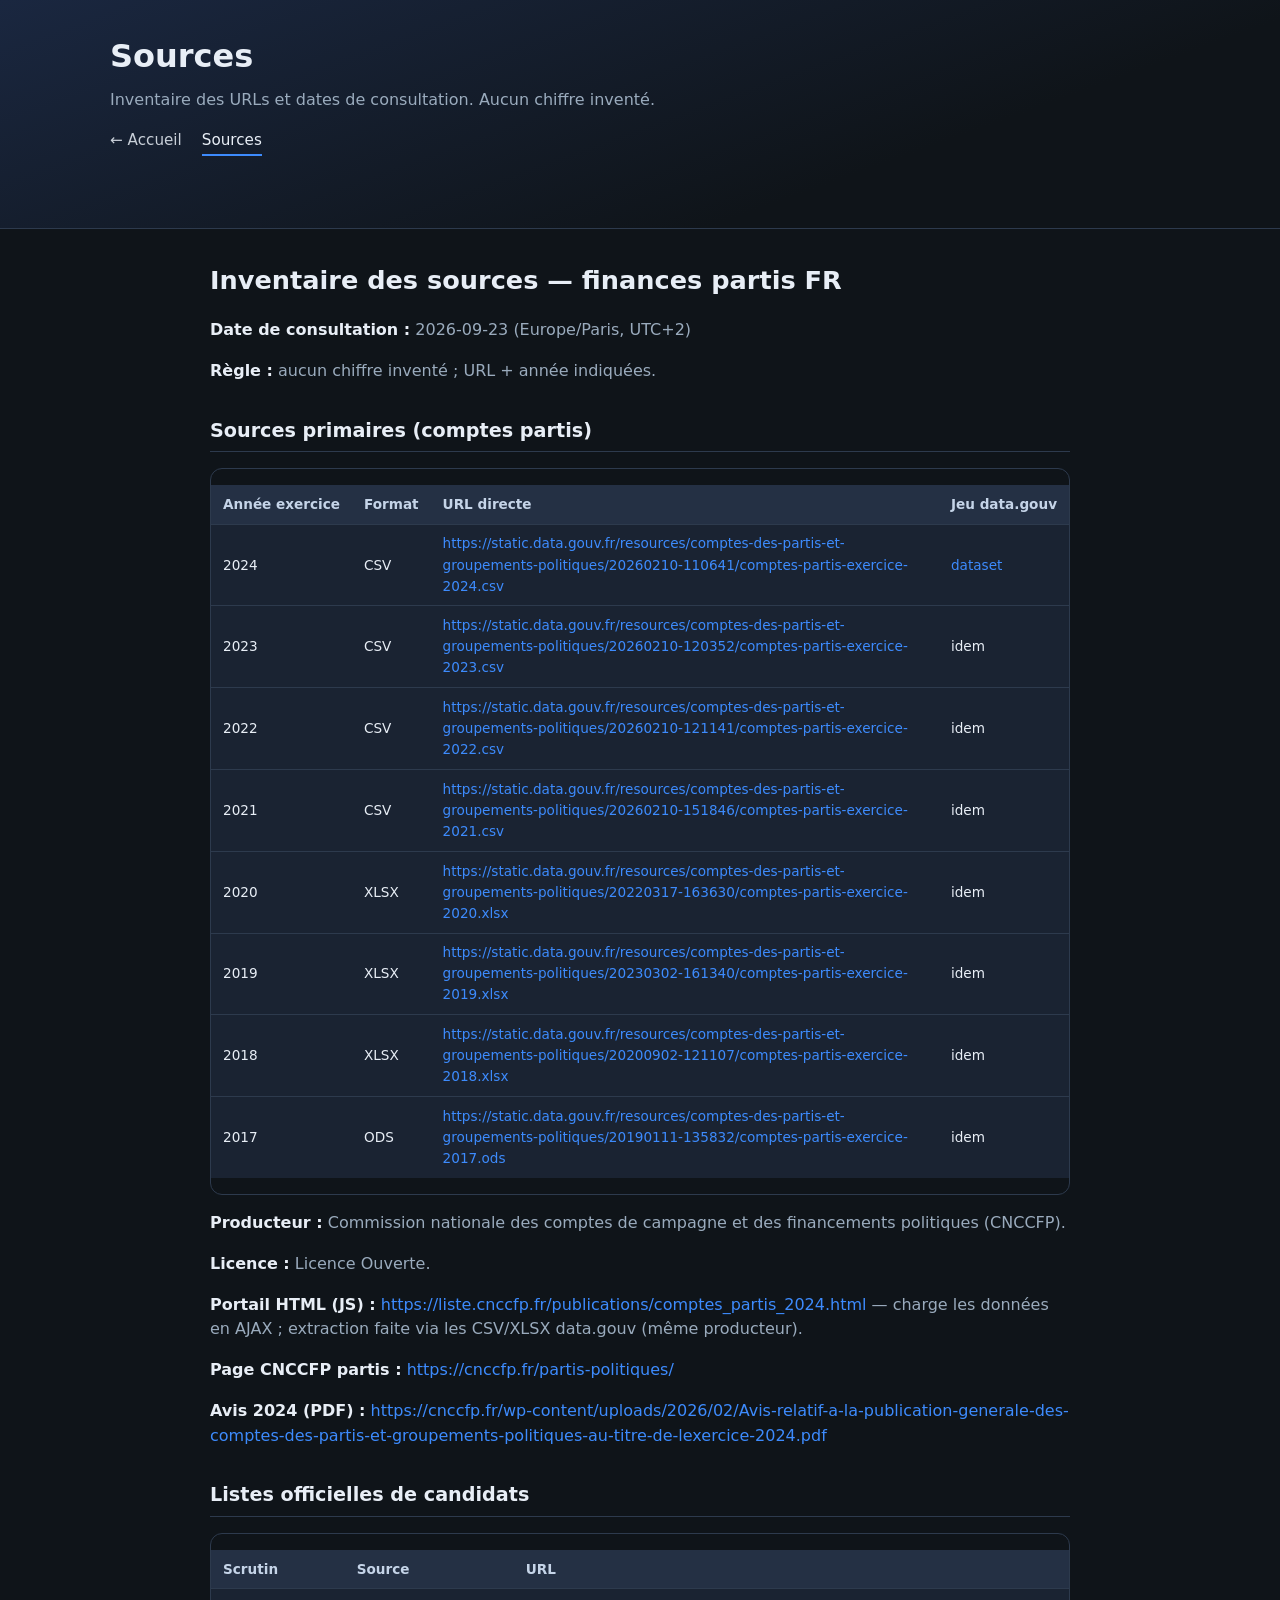
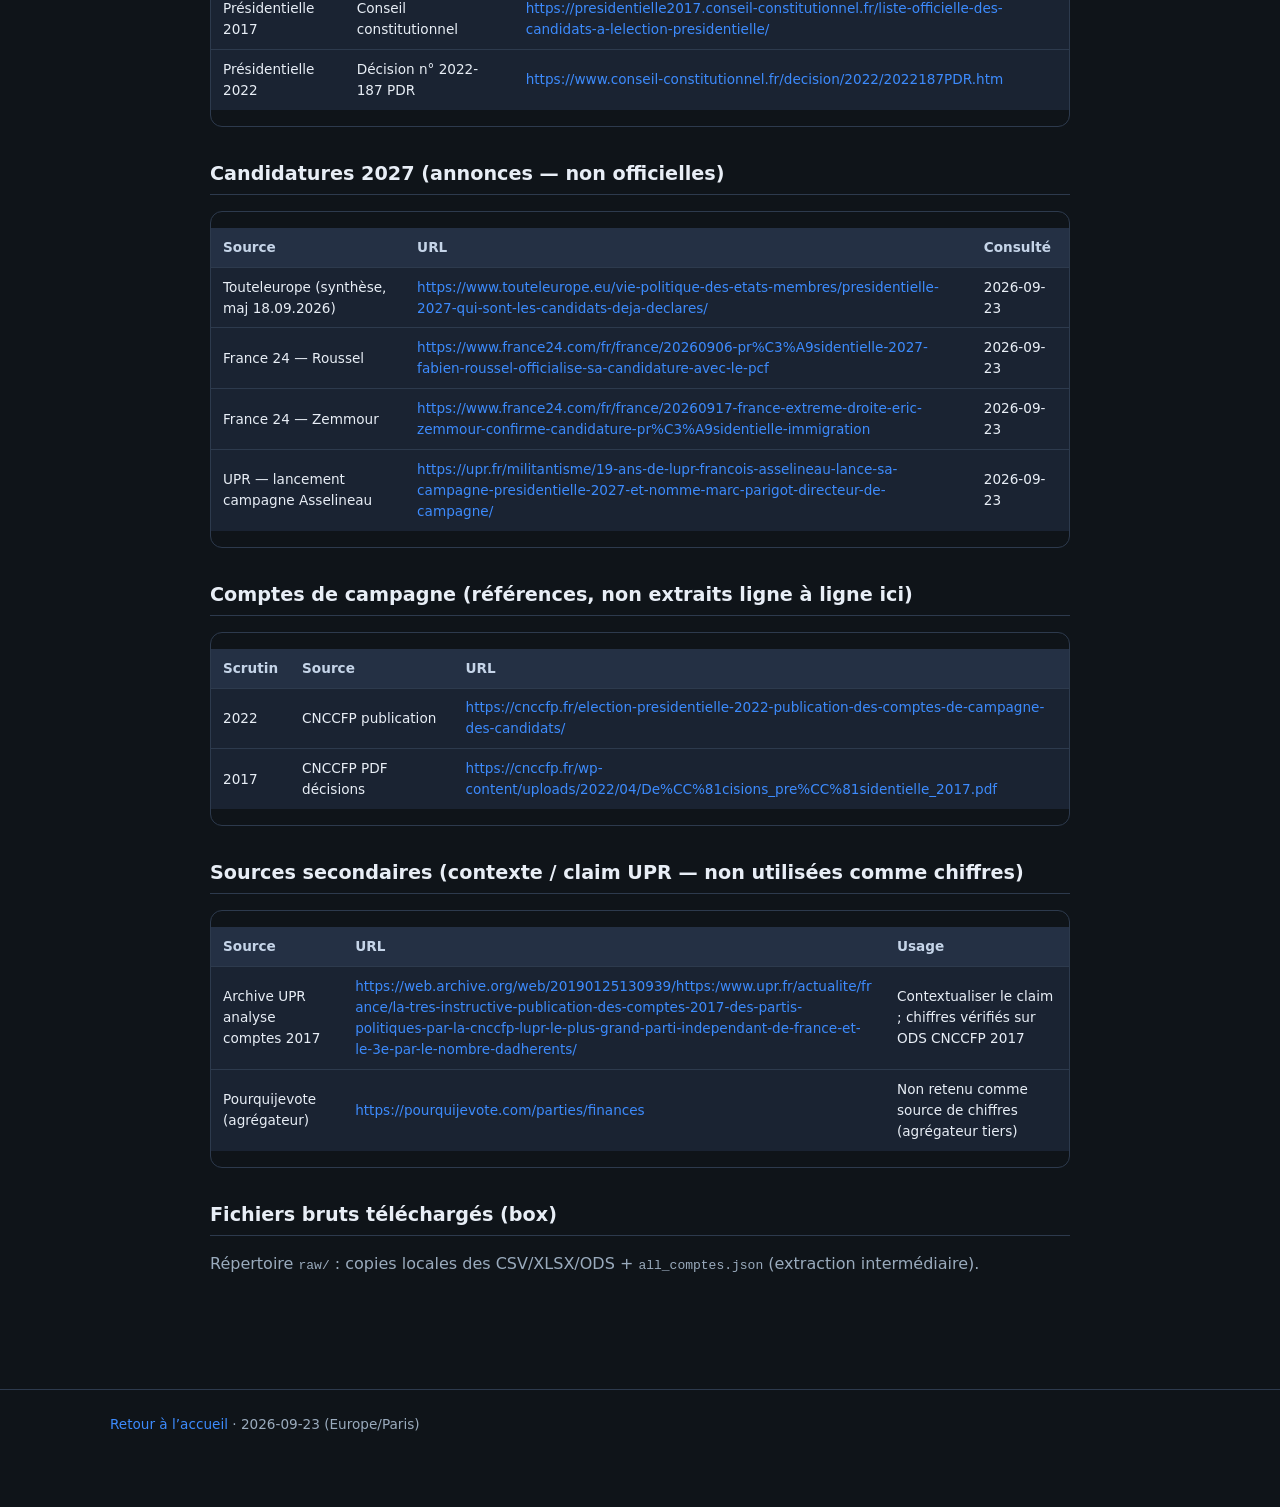
==== docs/sources.html @ 7da3f275 "feat: publier le site statique CNCCFP sous docs/ Remplace le scaffold par les pages, styles, graphiq" ====
<!DOCTYPE html>
<html lang="fr">
<head>
  <meta charset="utf-8">
  <meta name="viewport" content="width=device-width, initial-scale=1">
  <title>Sources — Finances des partis CNCCFP</title>
  <link rel="stylesheet" href="css/styles.css">
</head>
<body>
  <header class="site">
    <div class="wrap">
      <h1>Sources</h1>
      <p class="sub">Inventaire des URLs et dates de consultation. Aucun chiffre inventé.</p>
      <nav>
        <a href="index.html">← Accueil</a>
        <a href="sources.html" class="active">Sources</a>
      </nav>
    </div>
  </header>
  <main class="sources-body">
<h1>Inventaire des sources — finances partis FR</h1>
<p><strong>Date de consultation :</strong> 2026-09-23 (Europe/Paris, UTC+2)  </p>
<p><strong>Règle :</strong> aucun chiffre inventé ; URL + année indiquées.</p>
<h2>Sources primaires (comptes partis)</h2>
<div class="table-wrap"><table>
<thead><tr><th>Année exercice</th><th>Format</th><th>URL directe</th><th>Jeu data.gouv</th></tr></thead>
<tbody>
<tr><td>2024</td><td>CSV</td><td><a href="https://static.data.gouv.fr/resources/comptes-des-partis-et-groupements-politiques/20260210-110641/comptes-partis-exercice-2024.csv" target="_blank" rel="noopener">https://static.data.gouv.fr/resources/comptes-des-partis-et-groupements-politiques/20260210-110641/comptes-partis-exercice-2024.csv</a></td><td><a href="https://www.data.gouv.fr/datasets/comptes-des-partis-et-groupements-politiques" target="_blank" rel="noopener">dataset</a></td></tr>
<tr><td>2023</td><td>CSV</td><td><a href="https://static.data.gouv.fr/resources/comptes-des-partis-et-groupements-politiques/20260210-120352/comptes-partis-exercice-2023.csv" target="_blank" rel="noopener">https://static.data.gouv.fr/resources/comptes-des-partis-et-groupements-politiques/20260210-120352/comptes-partis-exercice-2023.csv</a></td><td>idem</td></tr>
<tr><td>2022</td><td>CSV</td><td><a href="https://static.data.gouv.fr/resources/comptes-des-partis-et-groupements-politiques/20260210-121141/comptes-partis-exercice-2022.csv" target="_blank" rel="noopener">https://static.data.gouv.fr/resources/comptes-des-partis-et-groupements-politiques/20260210-121141/comptes-partis-exercice-2022.csv</a></td><td>idem</td></tr>
<tr><td>2021</td><td>CSV</td><td><a href="https://static.data.gouv.fr/resources/comptes-des-partis-et-groupements-politiques/20260210-151846/comptes-partis-exercice-2021.csv" target="_blank" rel="noopener">https://static.data.gouv.fr/resources/comptes-des-partis-et-groupements-politiques/20260210-151846/comptes-partis-exercice-2021.csv</a></td><td>idem</td></tr>
<tr><td>2020</td><td>XLSX</td><td><a href="https://static.data.gouv.fr/resources/comptes-des-partis-et-groupements-politiques/20220317-163630/comptes-partis-exercice-2020.xlsx" target="_blank" rel="noopener">https://static.data.gouv.fr/resources/comptes-des-partis-et-groupements-politiques/20220317-163630/comptes-partis-exercice-2020.xlsx</a></td><td>idem</td></tr>
<tr><td>2019</td><td>XLSX</td><td><a href="https://static.data.gouv.fr/resources/comptes-des-partis-et-groupements-politiques/20230302-161340/comptes-partis-exercice-2019.xlsx" target="_blank" rel="noopener">https://static.data.gouv.fr/resources/comptes-des-partis-et-groupements-politiques/20230302-161340/comptes-partis-exercice-2019.xlsx</a></td><td>idem</td></tr>
<tr><td>2018</td><td>XLSX</td><td><a href="https://static.data.gouv.fr/resources/comptes-des-partis-et-groupements-politiques/20200902-121107/comptes-partis-exercice-2018.xlsx" target="_blank" rel="noopener">https://static.data.gouv.fr/resources/comptes-des-partis-et-groupements-politiques/20200902-121107/comptes-partis-exercice-2018.xlsx</a></td><td>idem</td></tr>
<tr><td>2017</td><td>ODS</td><td><a href="https://static.data.gouv.fr/resources/comptes-des-partis-et-groupements-politiques/20190111-135832/comptes-partis-exercice-2017.ods" target="_blank" rel="noopener">https://static.data.gouv.fr/resources/comptes-des-partis-et-groupements-politiques/20190111-135832/comptes-partis-exercice-2017.ods</a></td><td>idem</td></tr>
</tbody></table></div>
<p><strong>Producteur :</strong> Commission nationale des comptes de campagne et des financements politiques (CNCCFP).  </p>
<p><strong>Licence :</strong> Licence Ouverte.  </p>
<p><strong>Portail HTML (JS) :</strong> <a href="https://liste.cnccfp.fr/publications/comptes_partis_2024.html" target="_blank" rel="noopener">https://liste.cnccfp.fr/publications/comptes_partis_2024.html</a> — charge les données en AJAX ; extraction faite via les CSV/XLSX data.gouv (même producteur).  </p>
<p><strong>Page CNCCFP partis :</strong> <a href="https://cnccfp.fr/partis-politiques/" target="_blank" rel="noopener">https://cnccfp.fr/partis-politiques/</a>  </p>
<p><strong>Avis 2024 (PDF) :</strong> <a href="https://cnccfp.fr/wp-content/uploads/2026/02/Avis-relatif-a-la-publication-generale-des-comptes-des-partis-et-groupements-politiques-au-titre-de-lexercice-2024.pdf" target="_blank" rel="noopener">https://cnccfp.fr/wp-content/uploads/2026/02/Avis-relatif-a-la-publication-generale-des-comptes-des-partis-et-groupements-politiques-au-titre-de-lexercice-2024.pdf</a>  </p>
<h2>Listes officielles de candidats</h2>
<div class="table-wrap"><table>
<thead><tr><th>Scrutin</th><th>Source</th><th>URL</th></tr></thead>
<tbody>
<tr><td>Présidentielle 2017</td><td>Conseil constitutionnel</td><td><a href="https://presidentielle2017.conseil-constitutionnel.fr/liste-officielle-des-candidats-a-lelection-presidentielle/" target="_blank" rel="noopener">https://presidentielle2017.conseil-constitutionnel.fr/liste-officielle-des-candidats-a-lelection-presidentielle/</a></td></tr>
<tr><td>Présidentielle 2022</td><td>Décision n° 2022-187 PDR</td><td><a href="https://www.conseil-constitutionnel.fr/decision/2022/2022187PDR.htm" target="_blank" rel="noopener">https://www.conseil-constitutionnel.fr/decision/2022/2022187PDR.htm</a></td></tr>
</tbody></table></div>
<h2>Candidatures 2027 (annonces — non officielles)</h2>
<div class="table-wrap"><table>
<thead><tr><th>Source</th><th>URL</th><th>Consulté</th></tr></thead>
<tbody>
<tr><td>Touteleurope (synthèse, maj 18.09.2026)</td><td><a href="https://www.touteleurope.eu/vie-politique-des-etats-membres/presidentielle-2027-qui-sont-les-candidats-deja-declares/" target="_blank" rel="noopener">https://www.touteleurope.eu/vie-politique-des-etats-membres/presidentielle-2027-qui-sont-les-candidats-deja-declares/</a></td><td>2026-09-23</td></tr>
<tr><td>France 24 — Roussel</td><td><a href="https://www.france24.com/fr/france/20260906-pr%C3%A9sidentielle-2027-fabien-roussel-officialise-sa-candidature-avec-le-pcf" target="_blank" rel="noopener">https://www.france24.com/fr/france/20260906-pr%C3%A9sidentielle-2027-fabien-roussel-officialise-sa-candidature-avec-le-pcf</a></td><td>2026-09-23</td></tr>
<tr><td>France 24 — Zemmour</td><td><a href="https://www.france24.com/fr/france/20260917-france-extreme-droite-eric-zemmour-confirme-candidature-pr%C3%A9sidentielle-immigration" target="_blank" rel="noopener">https://www.france24.com/fr/france/20260917-france-extreme-droite-eric-zemmour-confirme-candidature-pr%C3%A9sidentielle-immigration</a></td><td>2026-09-23</td></tr>
<tr><td>UPR — lancement campagne Asselineau</td><td><a href="https://upr.fr/militantisme/19-ans-de-lupr-francois-asselineau-lance-sa-campagne-presidentielle-2027-et-nomme-marc-parigot-directeur-de-campagne/" target="_blank" rel="noopener">https://upr.fr/militantisme/19-ans-de-lupr-francois-asselineau-lance-sa-campagne-presidentielle-2027-et-nomme-marc-parigot-directeur-de-campagne/</a></td><td>2026-09-23</td></tr>
</tbody></table></div>
<h2>Comptes de campagne (références, non extraits ligne à ligne ici)</h2>
<div class="table-wrap"><table>
<thead><tr><th>Scrutin</th><th>Source</th><th>URL</th></tr></thead>
<tbody>
<tr><td>2022</td><td>CNCCFP publication</td><td><a href="https://cnccfp.fr/election-presidentielle-2022-publication-des-comptes-de-campagne-des-candidats/" target="_blank" rel="noopener">https://cnccfp.fr/election-presidentielle-2022-publication-des-comptes-de-campagne-des-candidats/</a></td></tr>
<tr><td>2017</td><td>CNCCFP PDF décisions</td><td><a href="https://cnccfp.fr/wp-content/uploads/2022/04/De%CC%81cisions_pre%CC%81sidentielle_2017.pdf" target="_blank" rel="noopener">https://cnccfp.fr/wp-content/uploads/2022/04/De%CC%81cisions_pre%CC%81sidentielle_2017.pdf</a></td></tr>
</tbody></table></div>
<h2>Sources secondaires (contexte / claim UPR — non utilisées comme chiffres)</h2>
<div class="table-wrap"><table>
<thead><tr><th>Source</th><th>URL</th><th>Usage</th></tr></thead>
<tbody>
<tr><td>Archive UPR analyse comptes 2017</td><td><a href="https://web.archive.org/web/20190125130939/https:/www.upr.fr/actualite/france/la-tres-instructive-publication-des-comptes-2017-des-partis-politiques-par-la-cnccfp-lupr-le-plus-grand-parti-independant-de-france-et-le-3e-par-le-nombre-dadherents/" target="_blank" rel="noopener">https://web.archive.org/web/20190125130939/https:/www.upr.fr/actualite/france/la-tres-instructive-publication-des-comptes-2017-des-partis-politiques-par-la-cnccfp-lupr-le-plus-grand-parti-independant-de-france-et-le-3e-par-le-nombre-dadherents/</a></td><td>Contextualiser le claim ; chiffres vérifiés sur ODS CNCCFP 2017</td></tr>
<tr><td>Pourquijevote (agrégateur)</td><td><a href="https://pourquijevote.com/parties/finances" target="_blank" rel="noopener">https://pourquijevote.com/parties/finances</a></td><td>Non retenu comme source de chiffres (agrégateur tiers)</td></tr>
</tbody></table></div>
<h2>Fichiers bruts téléchargés (box)</h2>
<p>Répertoire <code>raw/</code> : copies locales des CSV/XLSX/ODS + <code>all_comptes.json</code> (extraction intermédiaire).</p>
  </main>
  <footer class="site">
    <div class="wrap">
      <a href="index.html">Retour à l’accueil</a> · 2026-09-23 (Europe/Paris)
    </div>
  </footer>
</body>
</html>
---- docs/css/styles.css ----
:root {
  --bg: #0f1419;
  --bg-card: #1a2332;
  --bg-soft: #243044;
  --text: #e8eef6;
  --muted: #9aabbd;
  --accent: #3d8bfd;
  --upr: #ff6b35;
  --true: #2ecc71;
  --false: #e74c3c;
  --partial: #f39c12;
  --border: #2d3a4d;
  --radius: 12px;
  --font: "Segoe UI", system-ui, -apple-system, sans-serif;
}

* { box-sizing: border-box; }
html { scroll-behavior: smooth; }
body {
  margin: 0;
  font-family: var(--font);
  background: var(--bg);
  color: var(--text);
  line-height: 1.55;
}

a { color: var(--accent); text-decoration: none; }
a:hover { text-decoration: underline; }

.wrap {
  max-width: 1100px;
  margin: 0 auto;
  padding: 0 1.25rem 3rem;
}

header.site {
  background: linear-gradient(160deg, #1a2740 0%, #0f1419 70%);
  border-bottom: 1px solid var(--border);
  padding: 2rem 0 1.5rem;
  margin-bottom: 2rem;
}
header.site h1 {
  margin: 0 0 0.4rem;
  font-size: clamp(1.4rem, 3vw, 2rem);
  font-weight: 700;
}
header.site .sub {
  color: var(--muted);
  margin: 0 0 1rem;
  max-width: 48rem;
}
nav {
  display: flex;
  flex-wrap: wrap;
  gap: 0.75rem 1.25rem;
  font-size: 0.95rem;
}
nav a {
  color: var(--text);
  opacity: 0.85;
  border-bottom: 2px solid transparent;
  padding-bottom: 2px;
}
nav a:hover, nav a.active {
  opacity: 1;
  border-color: var(--accent);
  text-decoration: none;
}

.badge {
  display: inline-block;
  font-size: 0.75rem;
  font-weight: 600;
  padding: 0.15rem 0.55rem;
  border-radius: 999px;
  background: var(--bg-soft);
  color: var(--muted);
  vertical-align: middle;
}
.badge.warn { background: #3d2e14; color: #f0c674; }
.badge.ok { background: #143d28; color: #7dcea0; }

section {
  margin: 2.5rem 0;
}
section h2 {
  font-size: 1.35rem;
  margin: 0 0 0.75rem;
  padding-bottom: 0.4rem;
  border-bottom: 1px solid var(--border);
}
section h3 {
  font-size: 1.05rem;
  margin: 1.25rem 0 0.5rem;
  color: #c5d4e8;
}
.lead {
  color: var(--muted);
  margin: 0 0 1rem;
  font-size: 0.95rem;
}

.card {
  background: var(--bg-card);
  border: 1px solid var(--border);
  border-radius: var(--radius);
  padding: 1.25rem;
  margin: 1rem 0;
}
.card.chart {
  padding: 1rem 1rem 0.5rem;
}
.chart-wrap {
  position: relative;
  height: min(420px, 55vh);
  width: 100%;
}
.chart-note {
  font-size: 0.82rem;
  color: var(--muted);
  margin: 0.5rem 0 0;
}

.callout {
  display: grid;
  gap: 1rem;
  grid-template-columns: 1fr;
}
@media (min-width: 720px) {
  .callout { grid-template-columns: repeat(3, 1fr); }
}
.verdict {
  background: var(--bg-card);
  border: 1px solid var(--border);
  border-radius: var(--radius);
  padding: 1rem 1.1rem;
  border-top: 3px solid var(--muted);
}
.verdict.true { border-top-color: var(--true); }
.verdict.false { border-top-color: var(--false); }
.verdict.partial { border-top-color: var(--partial); }
.verdict .label {
  font-size: 0.72rem;
  text-transform: uppercase;
  letter-spacing: 0.04em;
  color: var(--muted);
  margin-bottom: 0.35rem;
}
.verdict .status {
  font-weight: 700;
  font-size: 1.05rem;
  margin-bottom: 0.4rem;
}
.verdict.true .status { color: var(--true); }
.verdict.false .status { color: var(--false); }
.verdict.partial .status { color: var(--partial); }
.verdict p {
  margin: 0;
  font-size: 0.9rem;
  color: var(--muted);
}

.table-wrap {
  overflow-x: auto;
  border-radius: var(--radius);
  border: 1px solid var(--border);
}
table {
  width: 100%;
  border-collapse: collapse;
  font-size: 0.9rem;
  background: var(--bg-card);
}
th, td {
  padding: 0.55rem 0.75rem;
  text-align: left;
  border-bottom: 1px solid var(--border);
}
th {
  background: var(--bg-soft);
  color: #c5d4e8;
  font-weight: 600;
  white-space: nowrap;
}
td.num { text-align: right; font-variant-numeric: tabular-nums; }
tr:last-child td { border-bottom: none; }
tr.upr-row { background: rgba(255, 107, 53, 0.08); }
tr.upr-row td:first-child { color: var(--upr); font-weight: 600; }

.lists {
  display: grid;
  gap: 1rem;
  grid-template-columns: 1fr;
}
@media (min-width: 800px) {
  .lists { grid-template-columns: repeat(3, 1fr); }
}
.list-card {
  background: var(--bg-card);
  border: 1px solid var(--border);
  border-radius: var(--radius);
  padding: 1rem 1.1rem;
}
.list-card h3 { margin-top: 0; }
.list-card ol, .list-card ul {
  margin: 0.5rem 0 0;
  padding-left: 1.2rem;
}
.list-card li { margin: 0.35rem 0; font-size: 0.92rem; }
.list-card .meta-src {
  font-size: 0.78rem;
  color: var(--muted);
  margin-top: 0.75rem;
}
.list-card.provisional {
  border-color: #5a4a28;
  background: #1c1a14;
}

.metric-legend {
  display: flex;
  flex-wrap: wrap;
  gap: 0.75rem 1.5rem;
  margin: 0.75rem 0 1rem;
  font-size: 0.88rem;
}
.metric-legend span {
  display: flex;
  align-items: center;
  gap: 0.4rem;
}
.dot {
  width: 10px;
  height: 10px;
  border-radius: 50%;
  display: inline-block;
}
.dot.emprunts { background: var(--accent); }
.dot.bilan { background: #a78bfa; }
.dot.upr { background: var(--upr); border: 2px dashed #fff; box-sizing: content-box; }

footer.site {
  margin-top: 3rem;
  padding: 1.5rem 0;
  border-top: 1px solid var(--border);
  color: var(--muted);
  font-size: 0.85rem;
}

/* sources.html */
.sources-body {
  max-width: 900px;
  margin: 0 auto;
  padding: 0 1.25rem 3rem;
}
.sources-body h1 { font-size: 1.6rem; }
.sources-body h2 {
  font-size: 1.2rem;
  margin-top: 2rem;
  border-bottom: 1px solid var(--border);
  padding-bottom: 0.35rem;
}
.sources-body table {
  margin: 1rem 0;
  font-size: 0.85rem;
}
.sources-body td, .sources-body th {
  word-break: break-word;
}
.sources-body p { color: var(--muted); }
.sources-body strong { color: var(--text); }

.loading {
  color: var(--muted);
  font-style: italic;
  padding: 1rem;
}
.error {
  color: #ff8a80;
  background: #3d1f1f;
  border: 1px solid #5c2a2a;
  padding: 0.75rem 1rem;
  border-radius: 8px;
}
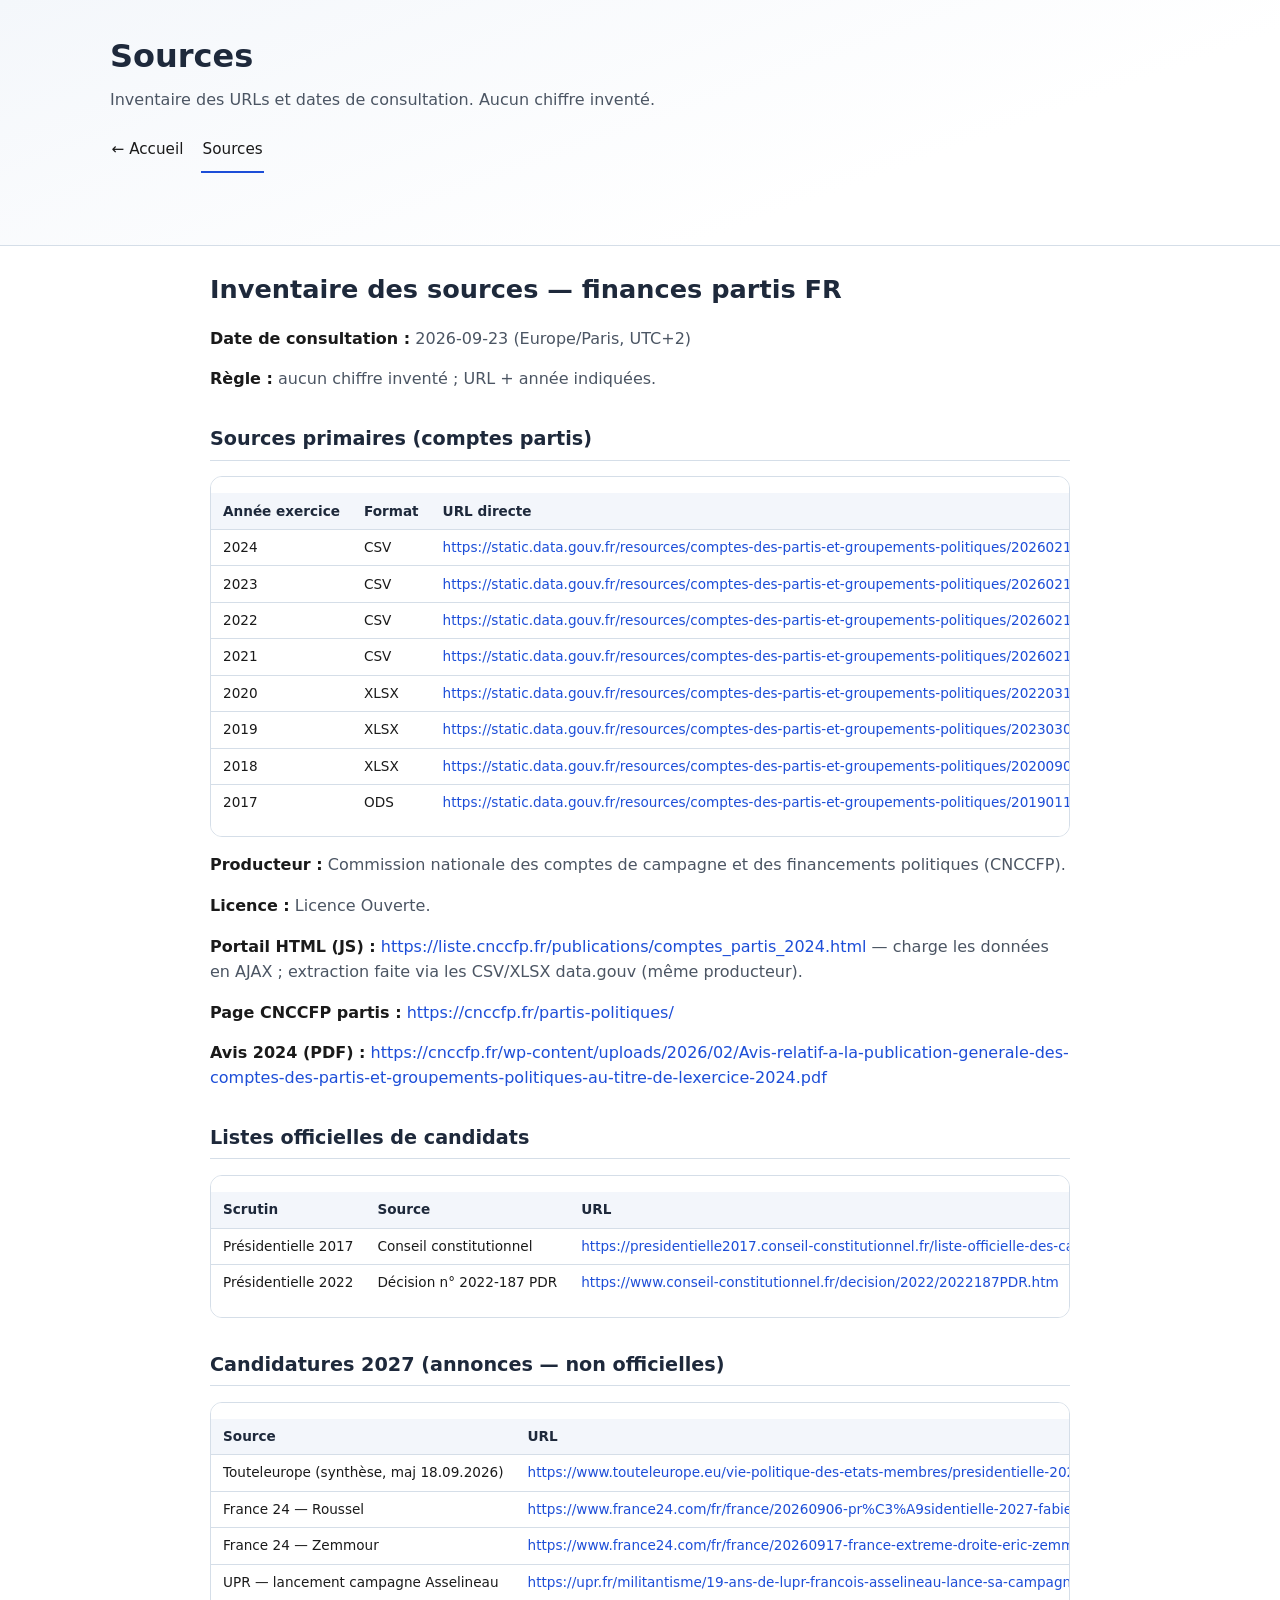
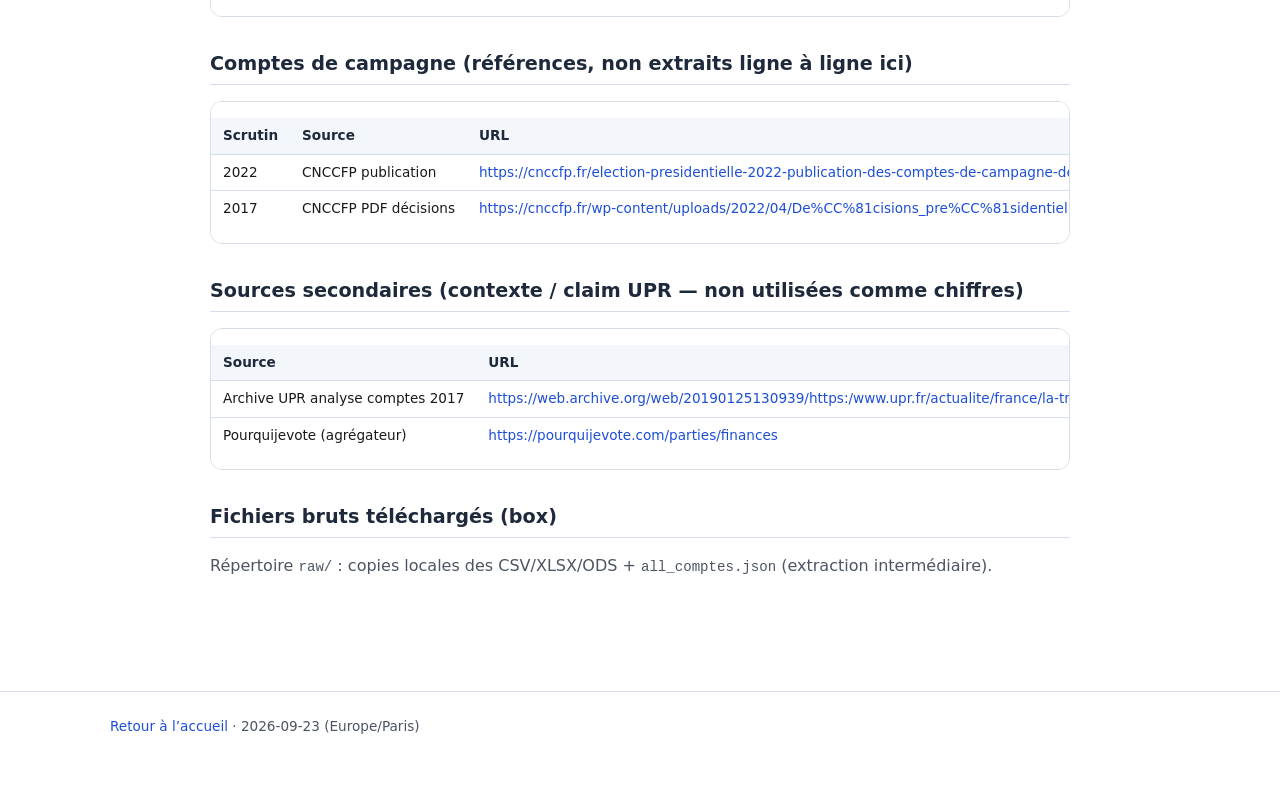
==== commit c6761810: "feat: classement, filtres partagés et tableaux triables Le graphique par défaut est un classement en" ====
--- a/docs/sources.html
+++ b/docs/sources.html
@@ -3,8 +3,10 @@
 <head>
   <meta charset="utf-8">
   <meta name="viewport" content="width=device-width, initial-scale=1">
+  <meta name="color-scheme" content="light">
+  <meta name="theme-color" content="#ffffff">
   <title>Sources — Finances des partis CNCCFP</title>
-  <link rel="stylesheet" href="css/styles.css">
+  <link rel="stylesheet" href="css/styles.css?v=20260923filtres">
 </head>
 <body>
   <header class="site">
--- a/docs/css/styles.css
+++ b/docs/css/styles.css
@@ -1,27 +1,46 @@
 :root {
-  --bg: #0f1419;
-  --bg-card: #1a2332;
-  --bg-soft: #243044;
-  --text: #e8eef6;
-  --muted: #9aabbd;
-  --accent: #3d8bfd;
-  --upr: #ff6b35;
-  --true: #2ecc71;
-  --false: #e74c3c;
-  --partial: #f39c12;
-  --border: #2d3a4d;
+  --bg: #ffffff;
+  --bg-card: #ffffff;
+  --bg-soft: #f3f6fb;
+  --text: #1a1a1a;
+  --muted: #4b5563;
+  --accent: #1d4ed8;
+  --border: #d5dee8;
+  --heading: #1e293b;
   --radius: 12px;
   --font: "Segoe UI", system-ui, -apple-system, sans-serif;
+  color-scheme: only light;
 }
 
 * { box-sizing: border-box; }
-html { scroll-behavior: smooth; }
+
+html {
+  scroll-behavior: smooth;
+  color-scheme: only light;
+  background-color: #ffffff;
+}
+
 body {
   margin: 0;
   font-family: var(--font);
-  background: var(--bg);
-  color: var(--text);
+  background-color: #ffffff;
+  color: #1a1a1a;
   line-height: 1.55;
+  font-size: 16px;
+  overflow-x: clip;
+  padding-left: env(safe-area-inset-left);
+  padding-right: env(safe-area-inset-right);
+}
+
+img, svg, video { max-width: 100%; }
+canvas {
+  max-width: 100%;
+  background-color: #ffffff;
+}
+
+code {
+  overflow-wrap: anywhere;
+  font-size: 0.88em;
 }
 
 a { color: var(--accent); text-decoration: none; }
@@ -34,35 +53,38 @@
 }
 
 header.site {
-  background: linear-gradient(160deg, #1a2740 0%, #0f1419 70%);
+  background: linear-gradient(160deg, #f4f7fb 0%, #ffffff 70%);
   border-bottom: 1px solid var(--border);
   padding: 2rem 0 1.5rem;
-  margin-bottom: 2rem;
+  margin-bottom: 1.5rem;
 }
 header.site h1 {
   margin: 0 0 0.4rem;
   font-size: clamp(1.4rem, 3vw, 2rem);
   font-weight: 700;
+  color: var(--heading);
 }
 header.site .sub {
   color: var(--muted);
   margin: 0 0 1rem;
   max-width: 48rem;
 }
+
 nav {
   display: flex;
   flex-wrap: wrap;
-  gap: 0.75rem 1.25rem;
+  gap: 0.35rem 1rem;
   font-size: 0.95rem;
 }
 nav a {
   color: var(--text);
-  opacity: 0.85;
   border-bottom: 2px solid transparent;
-  padding-bottom: 2px;
+  padding: 0.45rem 0.1rem;
+  min-height: 44px;
+  display: inline-flex;
+  align-items: center;
 }
 nav a:hover, nav a.active {
-  opacity: 1;
   border-color: var(--accent);
   text-decoration: none;
 }
@@ -77,22 +99,21 @@
   color: var(--muted);
   vertical-align: middle;
 }
-.badge.warn { background: #3d2e14; color: #f0c674; }
-.badge.ok { background: #143d28; color: #7dcea0; }
-
-section {
-  margin: 2.5rem 0;
-}
+.badge.warn { background: #fef3c7; color: #92400e; }
+.badge.ok { background: #dcfce7; color: #166534; }
+
+section { margin: 2rem 0; }
 section h2 {
   font-size: 1.35rem;
   margin: 0 0 0.75rem;
   padding-bottom: 0.4rem;
   border-bottom: 1px solid var(--border);
+  color: var(--heading);
 }
 section h3 {
   font-size: 1.05rem;
   margin: 1.25rem 0 0.5rem;
-  color: #c5d4e8;
+  color: var(--heading);
 }
 .lead {
   color: var(--muted);
@@ -101,102 +122,263 @@
 }
 
 .card {
-  background: var(--bg-card);
+  background: #ffffff;
   border: 1px solid var(--border);
   border-radius: var(--radius);
   padding: 1.25rem;
   margin: 1rem 0;
 }
-.card.chart {
-  padding: 1rem 1rem 0.5rem;
-}
+
+.party-actions {
+  display: flex;
+  flex-wrap: wrap;
+  align-items: center;
+  gap: 0.5rem;
+  margin-bottom: 0.6rem;
+}
+.party-actions button {
+  min-height: 44px;
+  background: #ffffff;
+  color: var(--text);
+  border: 1px solid var(--border);
+  border-radius: 999px;
+  padding: 0.35rem 0.9rem;
+  font: inherit;
+  cursor: pointer;
+}
+.party-actions button:hover { border-color: var(--accent); }
+.party-actions button:focus-visible,
+.modes label:focus-within,
+select:focus-visible,
+th button:focus-visible {
+  outline: 2px solid var(--accent);
+  outline-offset: 2px;
+}
+
+.party-grid {
+  display: grid;
+  grid-template-columns: repeat(auto-fill, minmax(11.5rem, 1fr));
+  gap: 0.15rem 0.75rem;
+  max-height: 16rem;
+  overflow: auto;
+  padding: 0.35rem 0.6rem;
+  border: 1px solid var(--border);
+  border-radius: 8px;
+  background: #ffffff;
+  margin-bottom: 1rem;
+}
+.party-grid label {
+  display: flex;
+  align-items: center;
+  gap: 0.45rem;
+  min-height: 44px;
+  cursor: pointer;
+}
+.party-grid input {
+  width: 1.15rem;
+  height: 1.15rem;
+  accent-color: var(--accent);
+  flex: 0 0 auto;
+}
+
+.filter-row {
+  display: grid;
+  grid-template-columns: 1fr;
+  gap: 0.75rem;
+}
+.filter-row label {
+  display: flex;
+  flex-direction: column;
+  gap: 0.3rem;
+  font-size: 0.92rem;
+  font-weight: 600;
+  color: var(--heading);
+}
+select {
+  min-height: 44px;
+  font: inherit;
+  font-weight: 400;
+  color: #1a1a1a;
+  background: #ffffff;
+  border: 1px solid var(--border);
+  border-radius: 8px;
+  padding: 0.35rem 0.6rem;
+  width: 100%;
+}
+
+.chart-toolbar {
+  display: flex;
+  flex-wrap: wrap;
+  align-items: center;
+  gap: 0.75rem;
+  margin: 0 0 0.75rem;
+}
+.modes {
+  display: flex;
+  flex-wrap: wrap;
+  gap: 0.4rem;
+}
+.modes label {
+  display: inline-flex;
+  align-items: center;
+  min-height: 44px;
+  padding: 0.35rem 0.85rem;
+  border: 1px solid var(--border);
+  border-radius: 999px;
+  background: #ffffff;
+  color: var(--text);
+  cursor: pointer;
+}
+.modes input {
+  position: absolute;
+  width: 1px;
+  height: 1px;
+  padding: 0;
+  margin: -1px;
+  overflow: hidden;
+  clip: rect(0, 0, 0, 0);
+  white-space: nowrap;
+  border: 0;
+}
+.modes label:has(input:checked) {
+  background: #dbeafe;
+  border-color: var(--accent);
+  color: #1e3a8a;
+  font-weight: 600;
+}
+.scale-toggle {
+  display: inline-flex;
+  align-items: center;
+  gap: 0.7rem;
+  min-height: 44px;
+  padding: 0.4rem 0.95rem 0.4rem 0.7rem;
+  background: var(--bg-soft);
+  border: 1px solid var(--border);
+  border-radius: 999px;
+  color: var(--text);
+  font-size: 1rem;
+  cursor: pointer;
+  user-select: none;
+}
+.scale-toggle input {
+  width: 1.35rem;
+  height: 1.35rem;
+  margin: 0;
+  accent-color: var(--accent);
+}
+.scale-toggle:focus-within {
+  outline: 2px solid var(--accent);
+  outline-offset: 2px;
+}
+.scale-toggle:has(input:checked) {
+  border-color: var(--accent);
+  background: #dbeafe;
+  color: #1e3a8a;
+}
+
 .chart-wrap {
   position: relative;
-  height: min(420px, 55vh);
   width: 100%;
+  max-width: 100%;
+  background: #ffffff;
+}
+.chart-wrap canvas {
+  display: block;
+  width: 100% !important;
+  height: 100% !important;
 }
 .chart-note {
   font-size: 0.82rem;
   color: var(--muted);
   margin: 0.5rem 0 0;
 }
-
-.callout {
+.empty {
+  margin: 0;
+  padding: 1rem 1.1rem;
+  background: var(--bg-soft);
+  border-radius: 8px;
+  color: var(--text);
+}
+
+.multiples {
   display: grid;
-  gap: 1rem;
   grid-template-columns: 1fr;
-}
-@media (min-width: 720px) {
-  .callout { grid-template-columns: repeat(3, 1fr); }
-}
-.verdict {
-  background: var(--bg-card);
-  border: 1px solid var(--border);
-  border-radius: var(--radius);
-  padding: 1rem 1.1rem;
-  border-top: 3px solid var(--muted);
-}
-.verdict.true { border-top-color: var(--true); }
-.verdict.false { border-top-color: var(--false); }
-.verdict.partial { border-top-color: var(--partial); }
-.verdict .label {
-  font-size: 0.72rem;
-  text-transform: uppercase;
-  letter-spacing: 0.04em;
-  color: var(--muted);
-  margin-bottom: 0.35rem;
-}
-.verdict .status {
-  font-weight: 700;
-  font-size: 1.05rem;
-  margin-bottom: 0.4rem;
-}
-.verdict.true .status { color: var(--true); }
-.verdict.false .status { color: var(--false); }
-.verdict.partial .status { color: var(--partial); }
-.verdict p {
+  gap: 0.75rem;
+}
+.mini {
   margin: 0;
-  font-size: 0.9rem;
-  color: var(--muted);
+  background: #ffffff;
+  border: 1px solid var(--border);
+  border-radius: 10px;
+  padding: 0.45rem 0.55rem 0.3rem;
+}
+.mini h3 {
+  margin: 0 0 0.15rem;
+  font-size: 0.88rem;
+}
+.mini .chart-wrap { height: 150px; }
+.mini .muted-mini {
+  margin: 0.4rem 0 0.6rem;
+  color: var(--muted);
+  font-size: 0.85rem;
 }
 
 .table-wrap {
   overflow-x: auto;
+  max-width: 100%;
+  -webkit-overflow-scrolling: touch;
   border-radius: var(--radius);
   border: 1px solid var(--border);
+  background: #ffffff;
 }
 table {
   width: 100%;
   border-collapse: collapse;
   font-size: 0.9rem;
-  background: var(--bg-card);
+  background: #ffffff;
+}
+caption {
+  caption-side: bottom;
+  text-align: left;
+  padding: 0.55rem 0.75rem;
+  color: var(--muted);
+  font-size: 0.8rem;
 }
 th, td {
-  padding: 0.55rem 0.75rem;
+  padding: 0.45rem 0.75rem;
   text-align: left;
   border-bottom: 1px solid var(--border);
+  white-space: nowrap;
 }
 th {
   background: var(--bg-soft);
-  color: #c5d4e8;
+  color: var(--heading);
   font-weight: 600;
-  white-space: nowrap;
-}
+  position: sticky;
+  top: 0;
+}
+th button {
+  all: unset;
+  cursor: pointer;
+  font: inherit;
+  font-weight: 600;
+  color: inherit;
+  display: inline-flex;
+  align-items: center;
+  min-height: 44px;
+}
+td.party { white-space: normal; min-width: 10rem; }
 td.num { text-align: right; font-variant-numeric: tabular-nums; }
+th.is-focus, td.is-focus { background: #eff6ff; }
 tr:last-child td { border-bottom: none; }
-tr.upr-row { background: rgba(255, 107, 53, 0.08); }
-tr.upr-row td:first-child { color: var(--upr); font-weight: 600; }
 
 .lists {
   display: grid;
   gap: 1rem;
   grid-template-columns: 1fr;
 }
-@media (min-width: 800px) {
-  .lists { grid-template-columns: repeat(3, 1fr); }
-}
 .list-card {
-  background: var(--bg-card);
+  background: #ffffff;
   border: 1px solid var(--border);
   border-radius: var(--radius);
   padding: 1rem 1.1rem;
@@ -213,31 +395,9 @@
   margin-top: 0.75rem;
 }
 .list-card.provisional {
-  border-color: #5a4a28;
-  background: #1c1a14;
-}
-
-.metric-legend {
-  display: flex;
-  flex-wrap: wrap;
-  gap: 0.75rem 1.5rem;
-  margin: 0.75rem 0 1rem;
-  font-size: 0.88rem;
-}
-.metric-legend span {
-  display: flex;
-  align-items: center;
-  gap: 0.4rem;
-}
-.dot {
-  width: 10px;
-  height: 10px;
-  border-radius: 50%;
-  display: inline-block;
-}
-.dot.emprunts { background: var(--accent); }
-.dot.bilan { background: #a78bfa; }
-.dot.upr { background: var(--upr); border: 2px dashed #fff; box-sizing: content-box; }
+  border-color: #e6d3a1;
+  background: #fffbeb;
+}
 
 footer.site {
   margin-top: 3rem;
@@ -247,38 +407,59 @@
   font-size: 0.85rem;
 }
 
-/* sources.html */
 .sources-body {
   max-width: 900px;
   margin: 0 auto;
   padding: 0 1.25rem 3rem;
 }
-.sources-body h1 { font-size: 1.6rem; }
+.sources-body h1 { font-size: 1.6rem; color: var(--heading); }
 .sources-body h2 {
   font-size: 1.2rem;
   margin-top: 2rem;
   border-bottom: 1px solid var(--border);
   padding-bottom: 0.35rem;
-}
-.sources-body table {
-  margin: 1rem 0;
-  font-size: 0.85rem;
-}
-.sources-body td, .sources-body th {
+  color: var(--heading);
+}
+.sources-body table { margin: 1rem 0; font-size: 0.85rem; }
+.sources-body td, .sources-body th,
+.sources-body a, .table-wrap a {
+  overflow-wrap: anywhere;
   word-break: break-word;
 }
 .sources-body p { color: var(--muted); }
 .sources-body strong { color: var(--text); }
 
-.loading {
-  color: var(--muted);
-  font-style: italic;
-  padding: 1rem;
-}
+.loading { color: var(--muted); font-style: italic; }
 .error {
-  color: #ff8a80;
-  background: #3d1f1f;
-  border: 1px solid #5c2a2a;
+  color: #991b1b;
+  background: #fef2f2;
+  border: 1px solid #fecaca;
   padding: 0.75rem 1rem;
   border-radius: 8px;
 }
+
+@media (min-width: 720px) {
+  .filter-row { grid-template-columns: 1.4fr repeat(3, minmax(0, 0.7fr)); }
+  .lists { grid-template-columns: repeat(3, 1fr); }
+}
+@media (min-width: 800px) {
+  .multiples { grid-template-columns: 1fr 1fr; }
+}
+@media (min-width: 1100px) {
+  .multiples { grid-template-columns: 1fr 1fr 1fr; }
+}
+
+@media (max-width: 640px) {
+  .wrap { padding: 0 1rem 2rem; }
+  header.site { padding: 1.15rem 0 0.85rem; margin-bottom: 1rem; }
+  header.site h1 { font-size: 1.45rem; }
+  section { margin: 1.5rem 0; }
+  section h2 { font-size: 1.2rem; }
+  .card { padding: 1rem; }
+  .party-grid { max-height: 14rem; }
+  th, td { padding: 0.4rem 0.55rem; }
+  table { font-size: 0.82rem; }
+  .sources-body { padding: 0 1rem 2rem; }
+  .sources-body h1 { font-size: 1.35rem; }
+  footer.site { margin-top: 2rem; }
+}
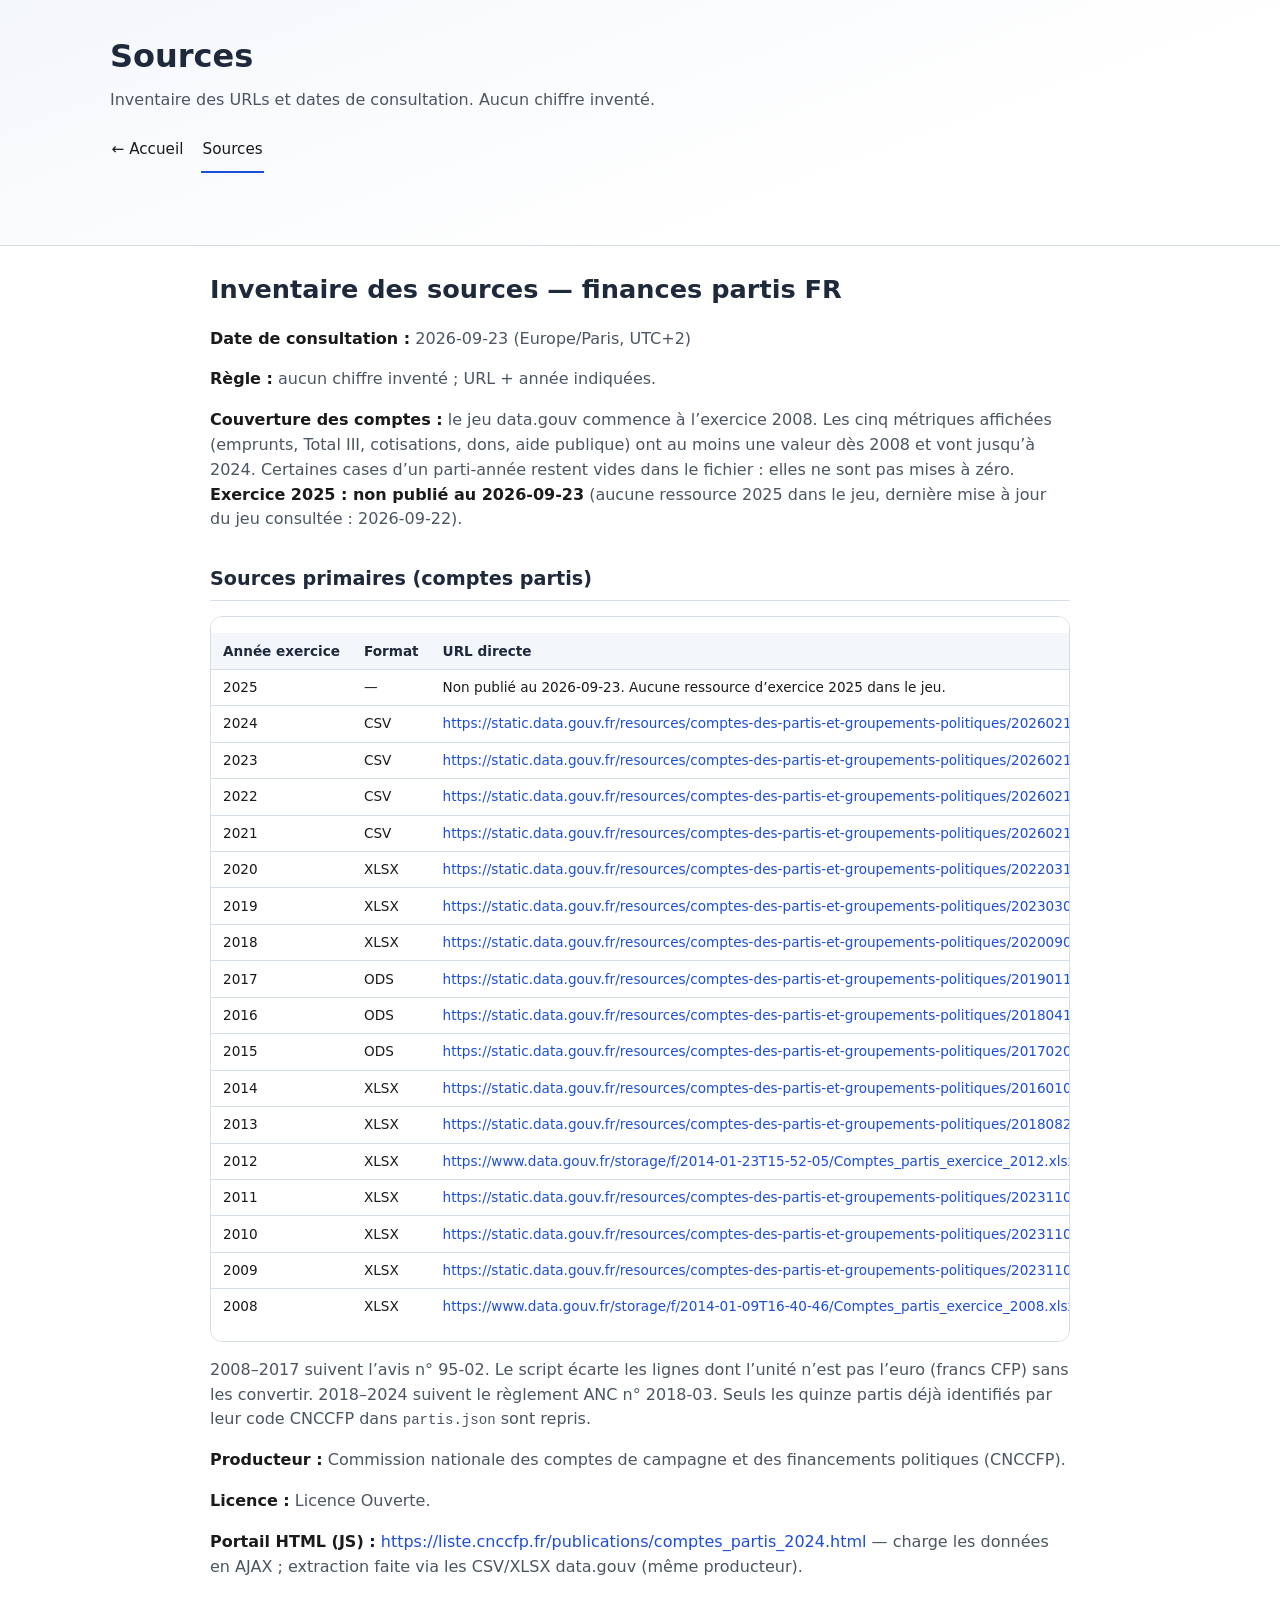
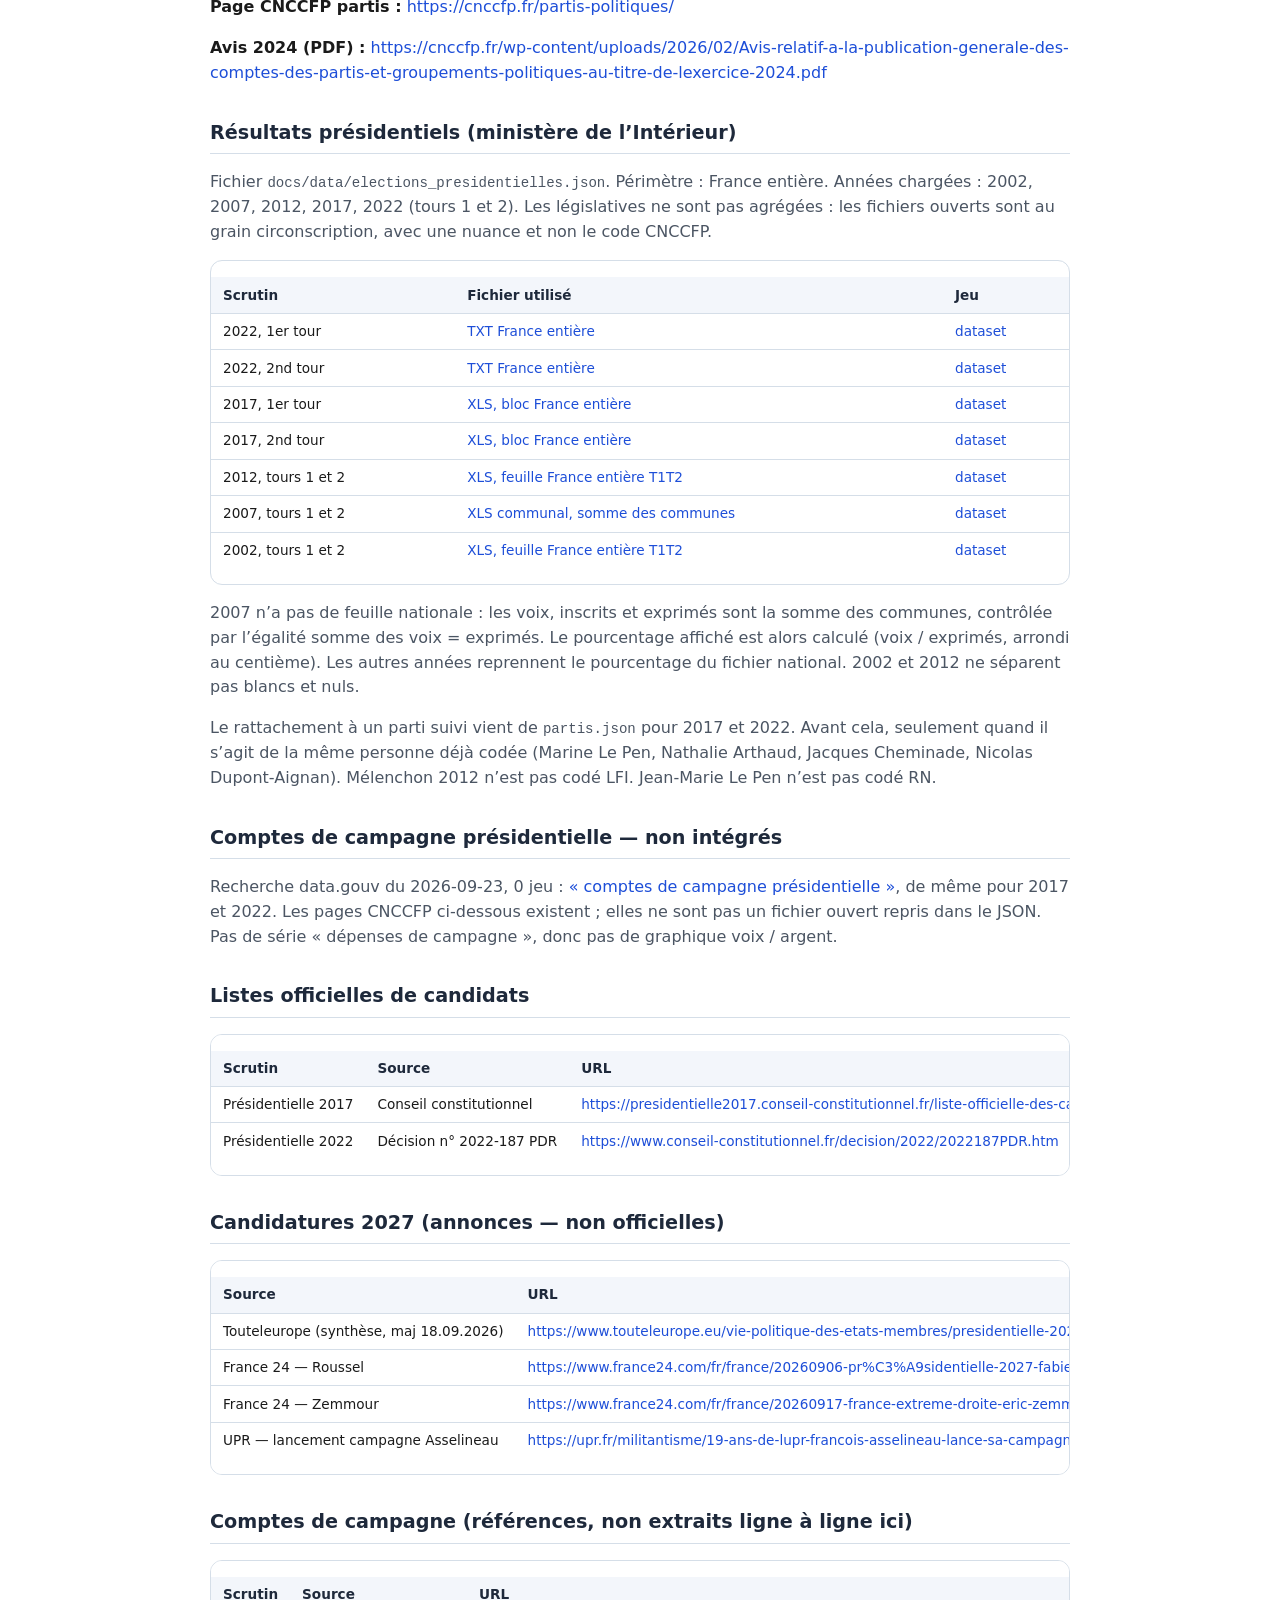
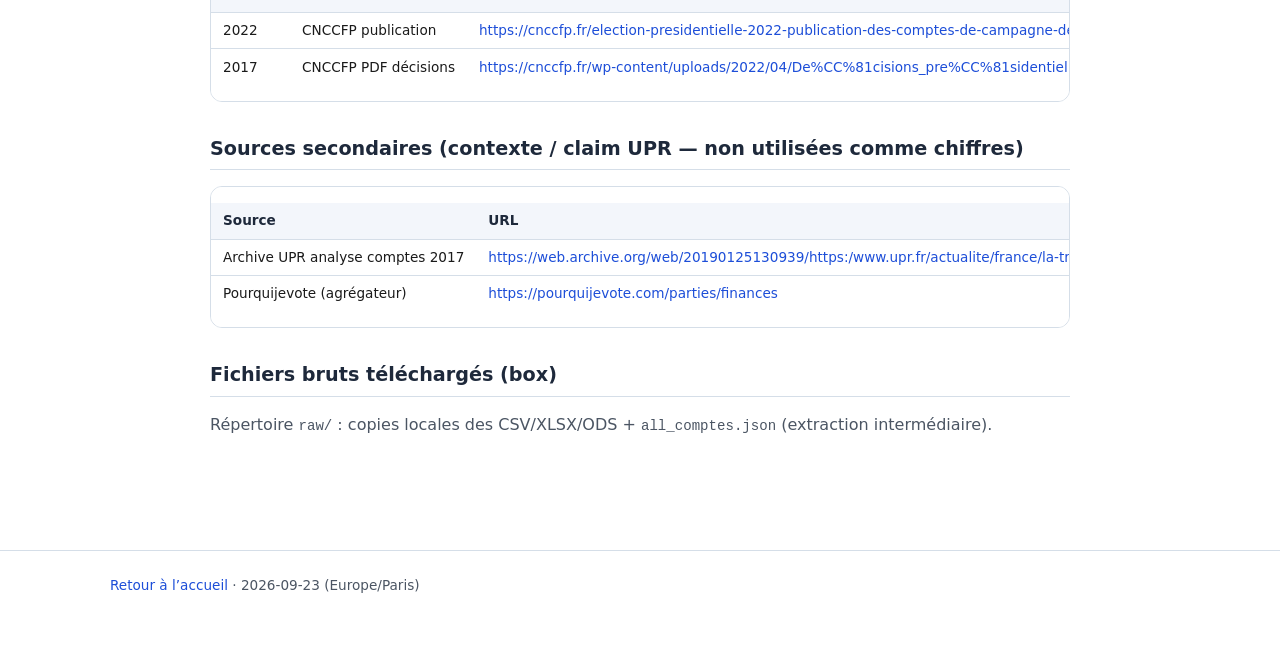
==== commit faf05ddc: "feat: comptes CNCCFP 2008–2024, glossaire et résultats présidentiels Reconstruit les JSON depuis les" ====
--- a/docs/sources.html
+++ b/docs/sources.html
@@ -6,7 +6,7 @@
   <meta name="color-scheme" content="light">
   <meta name="theme-color" content="#ffffff">
   <title>Sources — Finances des partis CNCCFP</title>
-  <link rel="stylesheet" href="css/styles.css?v=20260923filtres">
+  <link rel="stylesheet" href="css/styles.css?v=20260923hist">
 </head>
 <body>
   <header class="site">
@@ -23,10 +23,12 @@
 <h1>Inventaire des sources — finances partis FR</h1>
 <p><strong>Date de consultation :</strong> 2026-09-23 (Europe/Paris, UTC+2)  </p>
 <p><strong>Règle :</strong> aucun chiffre inventé ; URL + année indiquées.</p>
+<p><strong>Couverture des comptes :</strong> le jeu data.gouv commence à l’exercice 2008. Les cinq métriques affichées (emprunts, Total III, cotisations, dons, aide publique) ont au moins une valeur dès 2008 et vont jusqu’à 2024. Certaines cases d’un parti-année restent vides dans le fichier : elles ne sont pas mises à zéro. <strong>Exercice 2025 : non publié au 2026-09-23</strong> (aucune ressource 2025 dans le jeu, dernière mise à jour du jeu consultée : 2026-09-22).</p>
 <h2>Sources primaires (comptes partis)</h2>
 <div class="table-wrap"><table>
 <thead><tr><th>Année exercice</th><th>Format</th><th>URL directe</th><th>Jeu data.gouv</th></tr></thead>
 <tbody>
+<tr><td>2025</td><td>—</td><td>Non publié au 2026-09-23. Aucune ressource d’exercice 2025 dans le jeu.</td><td><a href="https://www.data.gouv.fr/datasets/comptes-des-partis-et-groupements-politiques" target="_blank" rel="noopener">dataset</a></td></tr>
 <tr><td>2024</td><td>CSV</td><td><a href="https://static.data.gouv.fr/resources/comptes-des-partis-et-groupements-politiques/20260210-110641/comptes-partis-exercice-2024.csv" target="_blank" rel="noopener">https://static.data.gouv.fr/resources/comptes-des-partis-et-groupements-politiques/20260210-110641/comptes-partis-exercice-2024.csv</a></td><td><a href="https://www.data.gouv.fr/datasets/comptes-des-partis-et-groupements-politiques" target="_blank" rel="noopener">dataset</a></td></tr>
 <tr><td>2023</td><td>CSV</td><td><a href="https://static.data.gouv.fr/resources/comptes-des-partis-et-groupements-politiques/20260210-120352/comptes-partis-exercice-2023.csv" target="_blank" rel="noopener">https://static.data.gouv.fr/resources/comptes-des-partis-et-groupements-politiques/20260210-120352/comptes-partis-exercice-2023.csv</a></td><td>idem</td></tr>
 <tr><td>2022</td><td>CSV</td><td><a href="https://static.data.gouv.fr/resources/comptes-des-partis-et-groupements-politiques/20260210-121141/comptes-partis-exercice-2022.csv" target="_blank" rel="noopener">https://static.data.gouv.fr/resources/comptes-des-partis-et-groupements-politiques/20260210-121141/comptes-partis-exercice-2022.csv</a></td><td>idem</td></tr>
@@ -35,12 +37,39 @@
 <tr><td>2019</td><td>XLSX</td><td><a href="https://static.data.gouv.fr/resources/comptes-des-partis-et-groupements-politiques/20230302-161340/comptes-partis-exercice-2019.xlsx" target="_blank" rel="noopener">https://static.data.gouv.fr/resources/comptes-des-partis-et-groupements-politiques/20230302-161340/comptes-partis-exercice-2019.xlsx</a></td><td>idem</td></tr>
 <tr><td>2018</td><td>XLSX</td><td><a href="https://static.data.gouv.fr/resources/comptes-des-partis-et-groupements-politiques/20200902-121107/comptes-partis-exercice-2018.xlsx" target="_blank" rel="noopener">https://static.data.gouv.fr/resources/comptes-des-partis-et-groupements-politiques/20200902-121107/comptes-partis-exercice-2018.xlsx</a></td><td>idem</td></tr>
 <tr><td>2017</td><td>ODS</td><td><a href="https://static.data.gouv.fr/resources/comptes-des-partis-et-groupements-politiques/20190111-135832/comptes-partis-exercice-2017.ods" target="_blank" rel="noopener">https://static.data.gouv.fr/resources/comptes-des-partis-et-groupements-politiques/20190111-135832/comptes-partis-exercice-2017.ods</a></td><td>idem</td></tr>
+<tr><td>2016</td><td>ODS</td><td><a href="https://static.data.gouv.fr/resources/comptes-des-partis-et-groupements-politiques/20180413-154917/Comptes_partis_exercice_2016.ods" target="_blank" rel="noopener">https://static.data.gouv.fr/resources/comptes-des-partis-et-groupements-politiques/20180413-154917/Comptes_partis_exercice_2016.ods</a></td><td>idem</td></tr>
+<tr><td>2015</td><td>ODS</td><td><a href="https://static.data.gouv.fr/resources/comptes-des-partis-et-groupements-politiques/20170207-153221/Comptes_partis_exercice_2015.ods" target="_blank" rel="noopener">https://static.data.gouv.fr/resources/comptes-des-partis-et-groupements-politiques/20170207-153221/Comptes_partis_exercice_2015.ods</a></td><td>idem</td></tr>
+<tr><td>2014</td><td>XLSX</td><td><a href="https://static.data.gouv.fr/resources/comptes-des-partis-et-groupements-politiques/20160104-114601/Comptes_partis_exercice_2014.xlsx" target="_blank" rel="noopener">https://static.data.gouv.fr/resources/comptes-des-partis-et-groupements-politiques/20160104-114601/Comptes_partis_exercice_2014.xlsx</a></td><td>idem</td></tr>
+<tr><td>2013</td><td>XLSX</td><td><a href="https://static.data.gouv.fr/resources/comptes-des-partis-et-groupements-politiques/20180827-165744/comptes-partis-exercice-2013.xlsx" target="_blank" rel="noopener">https://static.data.gouv.fr/resources/comptes-des-partis-et-groupements-politiques/20180827-165744/comptes-partis-exercice-2013.xlsx</a></td><td>idem</td></tr>
+<tr><td>2012</td><td>XLSX</td><td><a href="https://www.data.gouv.fr/storage/f/2014-01-23T15-52-05/Comptes_partis_exercice_2012.xlsx" target="_blank" rel="noopener">https://www.data.gouv.fr/storage/f/2014-01-23T15-52-05/Comptes_partis_exercice_2012.xlsx</a></td><td>idem</td></tr>
+<tr><td>2011</td><td>XLSX</td><td><a href="https://static.data.gouv.fr/resources/comptes-des-partis-et-groupements-politiques/20231109-121903/comptes-partis-exercice-2011.xlsx" target="_blank" rel="noopener">https://static.data.gouv.fr/resources/comptes-des-partis-et-groupements-politiques/20231109-121903/comptes-partis-exercice-2011.xlsx</a></td><td>idem</td></tr>
+<tr><td>2010</td><td>XLSX</td><td><a href="https://static.data.gouv.fr/resources/comptes-des-partis-et-groupements-politiques/20231109-121651/comptes-partis-exercice-2010.xlsx" target="_blank" rel="noopener">https://static.data.gouv.fr/resources/comptes-des-partis-et-groupements-politiques/20231109-121651/comptes-partis-exercice-2010.xlsx</a></td><td>idem</td></tr>
+<tr><td>2009</td><td>XLSX</td><td><a href="https://static.data.gouv.fr/resources/comptes-des-partis-et-groupements-politiques/20231109-122134/comptes-partis-exercice-2009.xlsx" target="_blank" rel="noopener">https://static.data.gouv.fr/resources/comptes-des-partis-et-groupements-politiques/20231109-122134/comptes-partis-exercice-2009.xlsx</a></td><td>idem</td></tr>
+<tr><td>2008</td><td>XLSX</td><td><a href="https://www.data.gouv.fr/storage/f/2014-01-09T16-40-46/Comptes_partis_exercice_2008.xlsx" target="_blank" rel="noopener">https://www.data.gouv.fr/storage/f/2014-01-09T16-40-46/Comptes_partis_exercice_2008.xlsx</a></td><td>idem</td></tr>
 </tbody></table></div>
+<p>2008–2017 suivent l’avis n° 95-02. Le script écarte les lignes dont l’unité n’est pas l’euro (francs CFP) sans les convertir. 2018–2024 suivent le règlement ANC n° 2018-03. Seuls les quinze partis déjà identifiés par leur code CNCCFP dans <code>partis.json</code> sont repris.</p>
 <p><strong>Producteur :</strong> Commission nationale des comptes de campagne et des financements politiques (CNCCFP).  </p>
 <p><strong>Licence :</strong> Licence Ouverte.  </p>
 <p><strong>Portail HTML (JS) :</strong> <a href="https://liste.cnccfp.fr/publications/comptes_partis_2024.html" target="_blank" rel="noopener">https://liste.cnccfp.fr/publications/comptes_partis_2024.html</a> — charge les données en AJAX ; extraction faite via les CSV/XLSX data.gouv (même producteur).  </p>
 <p><strong>Page CNCCFP partis :</strong> <a href="https://cnccfp.fr/partis-politiques/" target="_blank" rel="noopener">https://cnccfp.fr/partis-politiques/</a>  </p>
 <p><strong>Avis 2024 (PDF) :</strong> <a href="https://cnccfp.fr/wp-content/uploads/2026/02/Avis-relatif-a-la-publication-generale-des-comptes-des-partis-et-groupements-politiques-au-titre-de-lexercice-2024.pdf" target="_blank" rel="noopener">https://cnccfp.fr/wp-content/uploads/2026/02/Avis-relatif-a-la-publication-generale-des-comptes-des-partis-et-groupements-politiques-au-titre-de-lexercice-2024.pdf</a>  </p>
+<h2>Résultats présidentiels (ministère de l’Intérieur)</h2>
+<p>Fichier <code>docs/data/elections_presidentielles.json</code>. Périmètre : France entière. Années chargées : 2002, 2007, 2012, 2017, 2022 (tours 1 et 2). Les législatives ne sont pas agrégées : les fichiers ouverts sont au grain circonscription, avec une nuance et non le code CNCCFP.</p>
+<div class="table-wrap"><table>
+<thead><tr><th>Scrutin</th><th>Fichier utilisé</th><th>Jeu</th></tr></thead>
+<tbody>
+<tr><td>2022, 1er tour</td><td><a href="https://static.data.gouv.fr/resources/election-presidentielle-des-10-et-24-avril-2022-resultats-definitifs-du-1er-tour/20220414-152200/resultats-par-niveau-fe-t1-france-entiere.txt" target="_blank" rel="noopener">TXT France entière</a></td><td><a href="https://www.data.gouv.fr/datasets/election-presidentielle-des-10-et-24-avril-2022-resultats-definitifs-du-1er-tour" target="_blank" rel="noopener">dataset</a></td></tr>
+<tr><td>2022, 2nd tour</td><td><a href="https://static.data.gouv.fr/resources/election-presidentielle-des-10-et-24-avril-2022-resultats-definitifs-du-2nd-tour/20220428-141900/resultats-par-niveau-fe-t2-france-entiere.txt" target="_blank" rel="noopener">TXT France entière</a></td><td><a href="https://www.data.gouv.fr/datasets/election-presidentielle-des-10-et-24-avril-2022-resultats-definitifs-du-2nd-tour" target="_blank" rel="noopener">dataset</a></td></tr>
+<tr><td>2017, 1er tour</td><td><a href="https://static.data.gouv.fr/resources/election-presidentielle-des-23-avril-et-7-mai-2017-resultats-definitifs-du-1er-tour-1/20170427-100131/Presidentielle_2017_Resultats_Tour_1_c.xls" target="_blank" rel="noopener">XLS, bloc France entière</a></td><td><a href="https://www.data.gouv.fr/datasets/election-presidentielle-des-23-avril-et-7-mai-2017-resultats-definitifs-du-1er-tour-1" target="_blank" rel="noopener">dataset</a></td></tr>
+<tr><td>2017, 2nd tour</td><td><a href="https://static.data.gouv.fr/resources/election-presidentielle-des-23-avril-et-7-mai-2017-resultats-definitifs-du-2nd-tour/20170511-092258/Presidentielle_2017_Resultats_Tour_2_c.xls" target="_blank" rel="noopener">XLS, bloc France entière</a></td><td><a href="https://www.data.gouv.fr/datasets/election-presidentielle-des-23-avril-et-7-mai-2017-resultats-definitifs-du-2nd-tour" target="_blank" rel="noopener">dataset</a></td></tr>
+<tr><td>2012, tours 1 et 2</td><td><a href="https://static.data.gouv.fr/ff/e9c9483d39e00030815089aca1e2939f9cb99a84b0136e43056790e47bb4f0.xls" target="_blank" rel="noopener">XLS, feuille France entière T1T2</a></td><td><a href="https://www.data.gouv.fr/datasets/election-presidentielle-2012-resultats-572124" target="_blank" rel="noopener">dataset</a></td></tr>
+<tr><td>2007, tours 1 et 2</td><td><a href="https://static.data.gouv.fr/88/523001571e33cd204af5959a5387961121f2a1f765d2ea9197190fcdf02778.xls" target="_blank" rel="noopener">XLS communal, somme des communes</a></td><td><a href="https://www.data.gouv.fr/datasets/election-presidentielle-2007-resultats-572122" target="_blank" rel="noopener">dataset</a></td></tr>
+<tr><td>2002, tours 1 et 2</td><td><a href="https://static.data.gouv.fr/18/ca642c03c03b775fa08c48d200702048e9c68631e6851ffa34014af8195991.xls" target="_blank" rel="noopener">XLS, feuille France entière T1T2</a></td><td><a href="https://www.data.gouv.fr/datasets/election-presidentielle-2002-resultats-572114" target="_blank" rel="noopener">dataset</a></td></tr>
+</tbody></table></div>
+<p>2007 n’a pas de feuille nationale : les voix, inscrits et exprimés sont la somme des communes, contrôlée par l’égalité somme des voix = exprimés. Le pourcentage affiché est alors calculé (voix / exprimés, arrondi au centième). Les autres années reprennent le pourcentage du fichier national. 2002 et 2012 ne séparent pas blancs et nuls.</p>
+<p>Le rattachement à un parti suivi vient de <code>partis.json</code> pour 2017 et 2022. Avant cela, seulement quand il s’agit de la même personne déjà codée (Marine Le Pen, Nathalie Arthaud, Jacques Cheminade, Nicolas Dupont-Aignan). Mélenchon 2012 n’est pas codé LFI. Jean-Marie Le Pen n’est pas codé RN.</p>
+<h2>Comptes de campagne présidentielle — non intégrés</h2>
+<p>Recherche data.gouv du 2026-09-23, 0 jeu : <a href="https://www.data.gouv.fr/datasets?q=comptes%20de%20campagne%20pr%C3%A9sidentielle" target="_blank" rel="noopener">« comptes de campagne présidentielle »</a>, de même pour 2017 et 2022. Les pages CNCCFP ci-dessous existent ; elles ne sont pas un fichier ouvert repris dans le JSON. Pas de série « dépenses de campagne », donc pas de graphique voix / argent.</p>
 <h2>Listes officielles de candidats</h2>
 <div class="table-wrap"><table>
 <thead><tr><th>Scrutin</th><th>Source</th><th>URL</th></tr></thead>
--- a/docs/css/styles.css
+++ b/docs/css/styles.css
@@ -428,6 +428,32 @@
 }
 .sources-body p { color: var(--muted); }
 .sources-body strong { color: var(--text); }
+
+.notice {
+  background: #fffbeb;
+  border: 1px solid #e6d3a1;
+  color: #92400e;
+  padding: 0.75rem 1rem;
+  border-radius: 8px;
+  font-weight: 600;
+}
+.glossary {
+  display: grid;
+  gap: 0.75rem;
+}
+.glossary article {
+  background: #ffffff;
+  border: 1px solid var(--border);
+  border-radius: var(--radius);
+  padding: 0.85rem 1rem;
+}
+.glossary h3 {
+  margin: 0 0 0.35rem;
+  font-size: 1rem;
+  color: var(--heading);
+}
+.glossary p { margin: 0.35rem 0; }
+.glossary .caveat { color: #92400e; }
 
 .loading { color: var(--muted); font-style: italic; }
 .error {
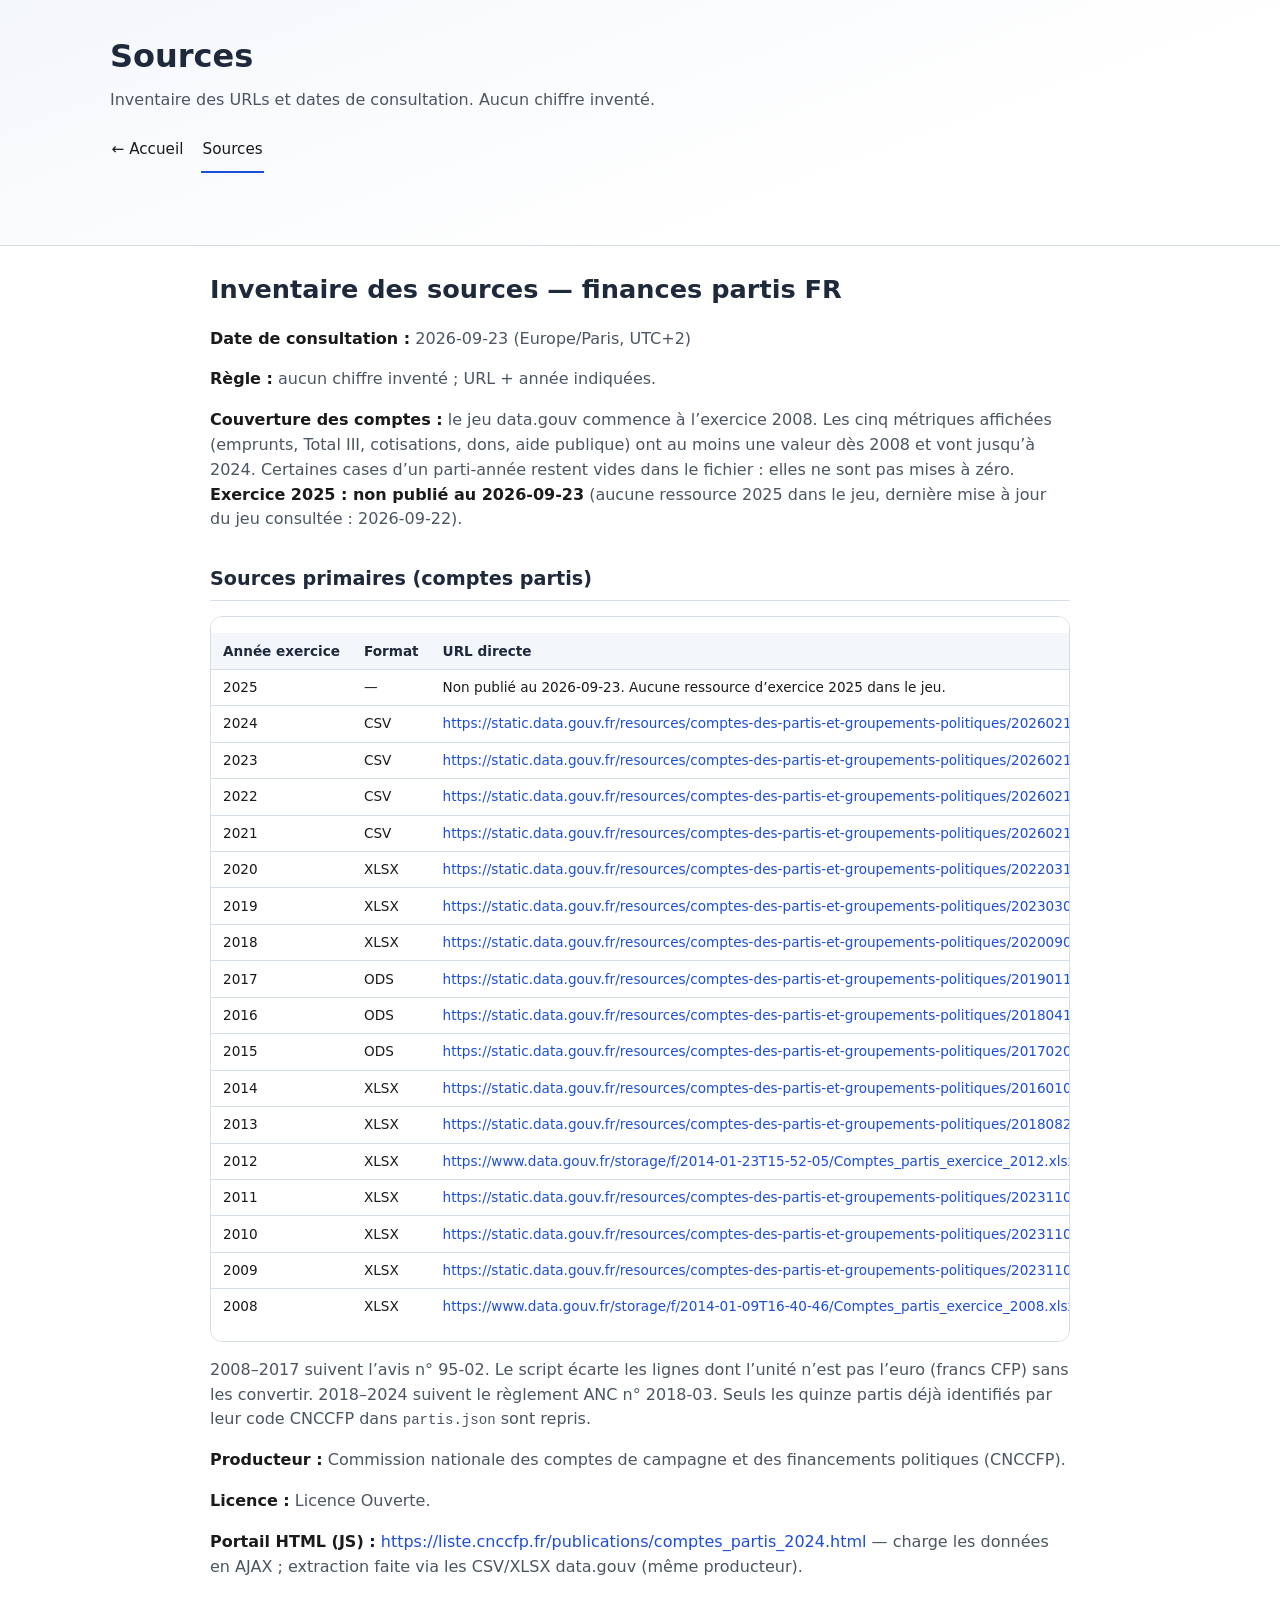
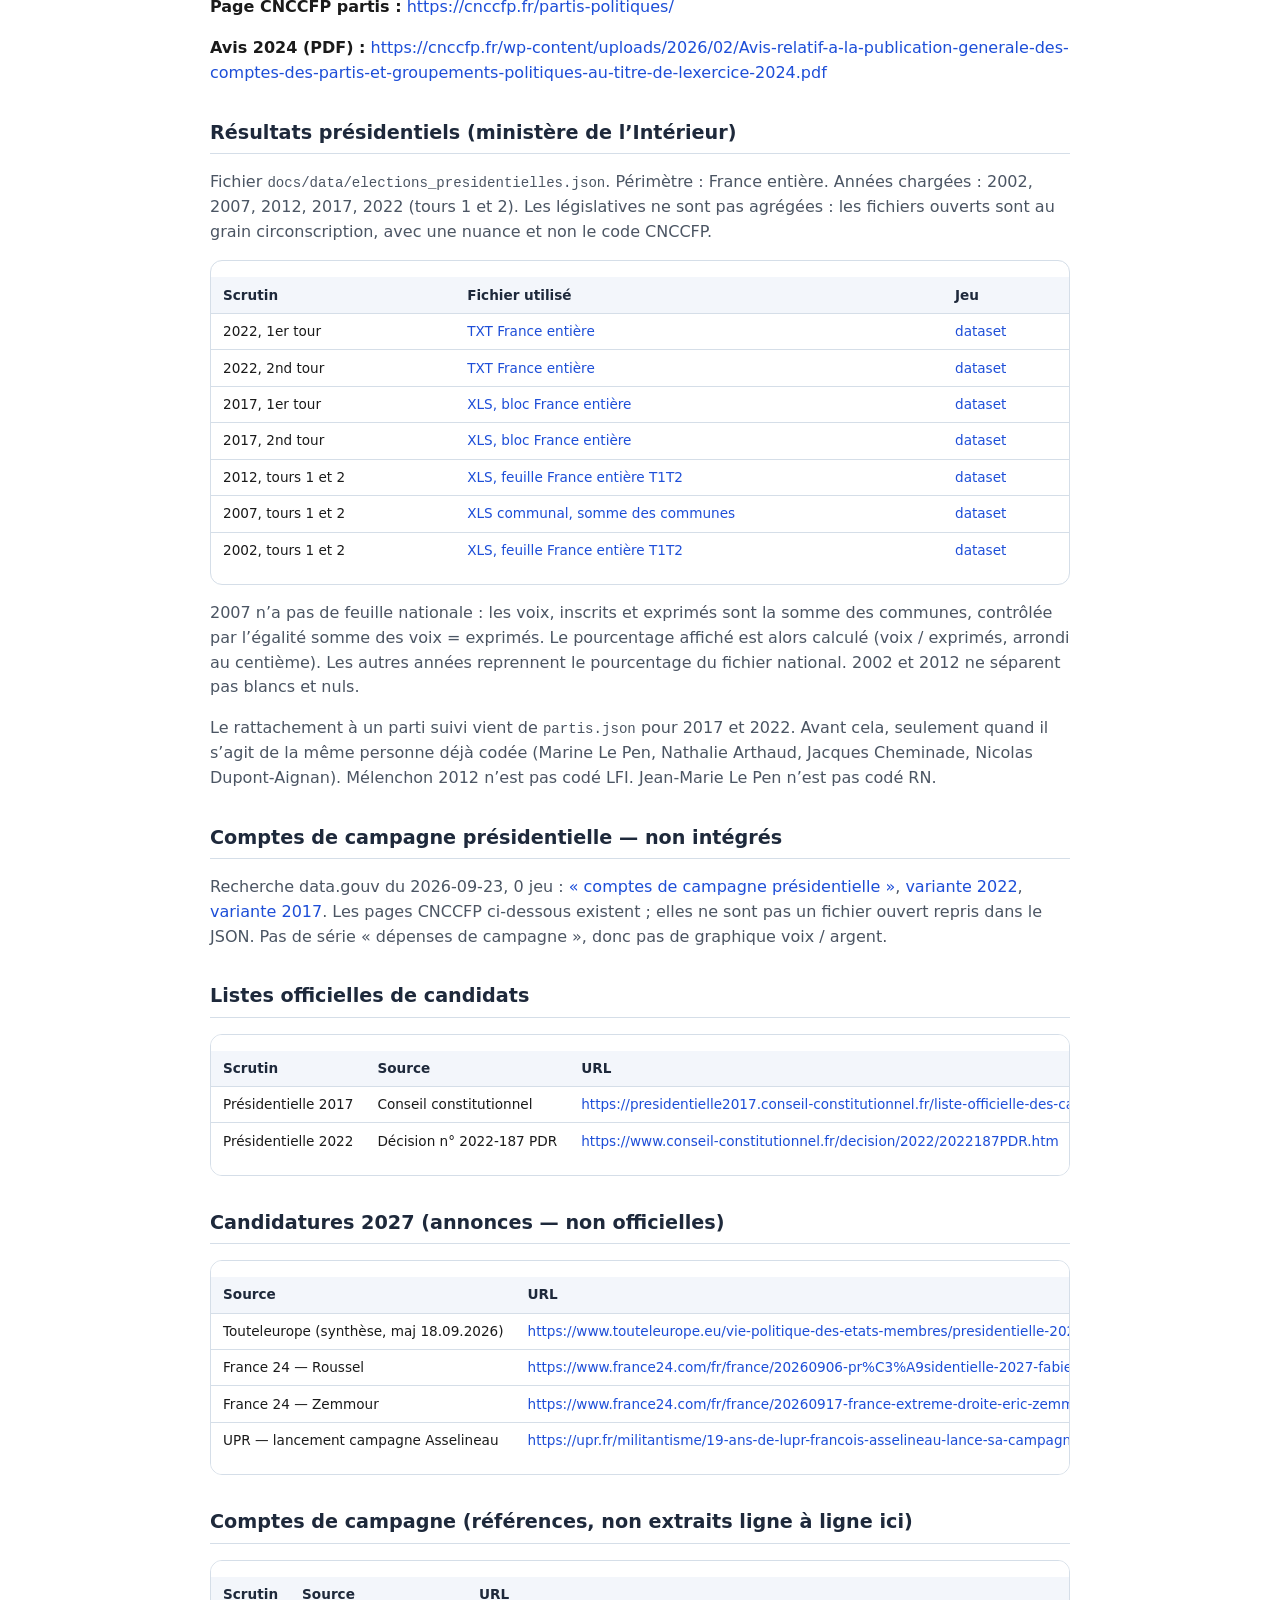
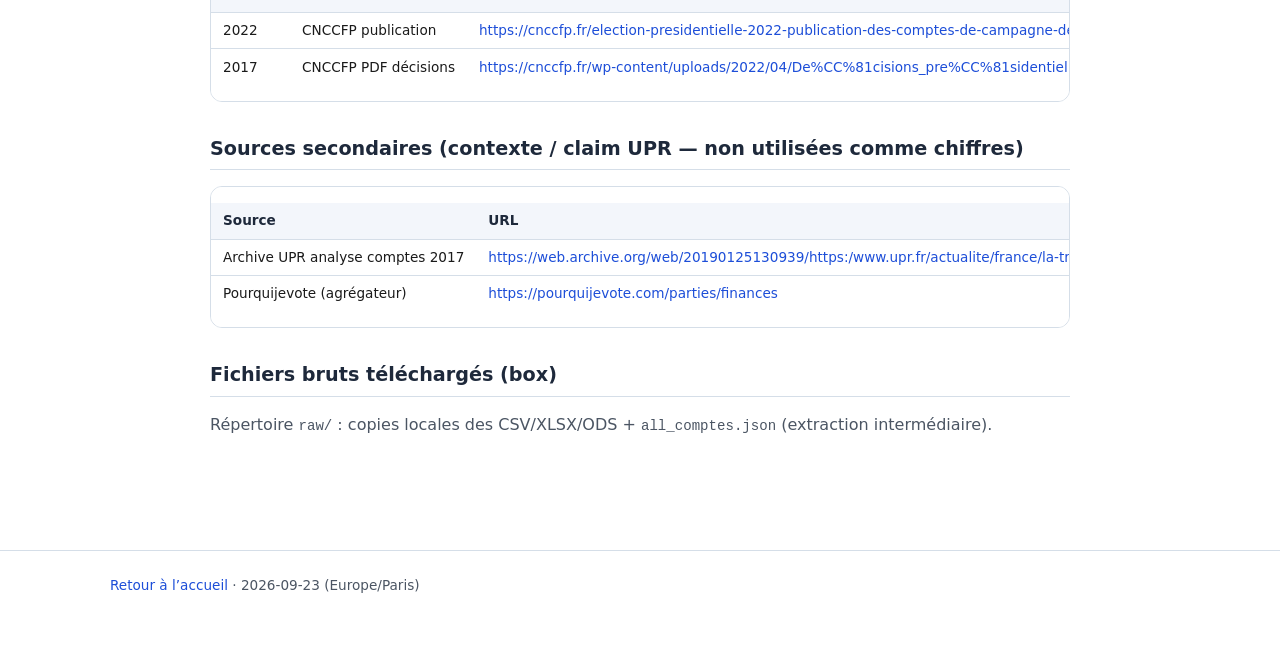
==== commit 7f323c35: "feat: liens directs vers chaque jeu et chaque fichier source Le graphique, les tableaux et les résul" ====
--- a/docs/sources.html
+++ b/docs/sources.html
@@ -6,7 +6,7 @@
   <meta name="color-scheme" content="light">
   <meta name="theme-color" content="#ffffff">
   <title>Sources — Finances des partis CNCCFP</title>
-  <link rel="stylesheet" href="css/styles.css?v=20260923hist">
+  <link rel="stylesheet" href="css/styles.css?v=20260923src">
 </head>
 <body>
   <header class="site">
@@ -24,28 +24,28 @@
 <p><strong>Date de consultation :</strong> 2026-09-23 (Europe/Paris, UTC+2)  </p>
 <p><strong>Règle :</strong> aucun chiffre inventé ; URL + année indiquées.</p>
 <p><strong>Couverture des comptes :</strong> le jeu data.gouv commence à l’exercice 2008. Les cinq métriques affichées (emprunts, Total III, cotisations, dons, aide publique) ont au moins une valeur dès 2008 et vont jusqu’à 2024. Certaines cases d’un parti-année restent vides dans le fichier : elles ne sont pas mises à zéro. <strong>Exercice 2025 : non publié au 2026-09-23</strong> (aucune ressource 2025 dans le jeu, dernière mise à jour du jeu consultée : 2026-09-22).</p>
-<h2>Sources primaires (comptes partis)</h2>
+<h2 id="comptes">Sources primaires (comptes partis)</h2>
 <div class="table-wrap"><table>
 <thead><tr><th>Année exercice</th><th>Format</th><th>URL directe</th><th>Jeu data.gouv</th></tr></thead>
 <tbody>
 <tr><td>2025</td><td>—</td><td>Non publié au 2026-09-23. Aucune ressource d’exercice 2025 dans le jeu.</td><td><a href="https://www.data.gouv.fr/datasets/comptes-des-partis-et-groupements-politiques" target="_blank" rel="noopener">dataset</a></td></tr>
 <tr><td>2024</td><td>CSV</td><td><a href="https://static.data.gouv.fr/resources/comptes-des-partis-et-groupements-politiques/20260210-110641/comptes-partis-exercice-2024.csv" target="_blank" rel="noopener">https://static.data.gouv.fr/resources/comptes-des-partis-et-groupements-politiques/20260210-110641/comptes-partis-exercice-2024.csv</a></td><td><a href="https://www.data.gouv.fr/datasets/comptes-des-partis-et-groupements-politiques" target="_blank" rel="noopener">dataset</a></td></tr>
-<tr><td>2023</td><td>CSV</td><td><a href="https://static.data.gouv.fr/resources/comptes-des-partis-et-groupements-politiques/20260210-120352/comptes-partis-exercice-2023.csv" target="_blank" rel="noopener">https://static.data.gouv.fr/resources/comptes-des-partis-et-groupements-politiques/20260210-120352/comptes-partis-exercice-2023.csv</a></td><td>idem</td></tr>
-<tr><td>2022</td><td>CSV</td><td><a href="https://static.data.gouv.fr/resources/comptes-des-partis-et-groupements-politiques/20260210-121141/comptes-partis-exercice-2022.csv" target="_blank" rel="noopener">https://static.data.gouv.fr/resources/comptes-des-partis-et-groupements-politiques/20260210-121141/comptes-partis-exercice-2022.csv</a></td><td>idem</td></tr>
-<tr><td>2021</td><td>CSV</td><td><a href="https://static.data.gouv.fr/resources/comptes-des-partis-et-groupements-politiques/20260210-151846/comptes-partis-exercice-2021.csv" target="_blank" rel="noopener">https://static.data.gouv.fr/resources/comptes-des-partis-et-groupements-politiques/20260210-151846/comptes-partis-exercice-2021.csv</a></td><td>idem</td></tr>
-<tr><td>2020</td><td>XLSX</td><td><a href="https://static.data.gouv.fr/resources/comptes-des-partis-et-groupements-politiques/20220317-163630/comptes-partis-exercice-2020.xlsx" target="_blank" rel="noopener">https://static.data.gouv.fr/resources/comptes-des-partis-et-groupements-politiques/20220317-163630/comptes-partis-exercice-2020.xlsx</a></td><td>idem</td></tr>
-<tr><td>2019</td><td>XLSX</td><td><a href="https://static.data.gouv.fr/resources/comptes-des-partis-et-groupements-politiques/20230302-161340/comptes-partis-exercice-2019.xlsx" target="_blank" rel="noopener">https://static.data.gouv.fr/resources/comptes-des-partis-et-groupements-politiques/20230302-161340/comptes-partis-exercice-2019.xlsx</a></td><td>idem</td></tr>
-<tr><td>2018</td><td>XLSX</td><td><a href="https://static.data.gouv.fr/resources/comptes-des-partis-et-groupements-politiques/20200902-121107/comptes-partis-exercice-2018.xlsx" target="_blank" rel="noopener">https://static.data.gouv.fr/resources/comptes-des-partis-et-groupements-politiques/20200902-121107/comptes-partis-exercice-2018.xlsx</a></td><td>idem</td></tr>
-<tr><td>2017</td><td>ODS</td><td><a href="https://static.data.gouv.fr/resources/comptes-des-partis-et-groupements-politiques/20190111-135832/comptes-partis-exercice-2017.ods" target="_blank" rel="noopener">https://static.data.gouv.fr/resources/comptes-des-partis-et-groupements-politiques/20190111-135832/comptes-partis-exercice-2017.ods</a></td><td>idem</td></tr>
-<tr><td>2016</td><td>ODS</td><td><a href="https://static.data.gouv.fr/resources/comptes-des-partis-et-groupements-politiques/20180413-154917/Comptes_partis_exercice_2016.ods" target="_blank" rel="noopener">https://static.data.gouv.fr/resources/comptes-des-partis-et-groupements-politiques/20180413-154917/Comptes_partis_exercice_2016.ods</a></td><td>idem</td></tr>
-<tr><td>2015</td><td>ODS</td><td><a href="https://static.data.gouv.fr/resources/comptes-des-partis-et-groupements-politiques/20170207-153221/Comptes_partis_exercice_2015.ods" target="_blank" rel="noopener">https://static.data.gouv.fr/resources/comptes-des-partis-et-groupements-politiques/20170207-153221/Comptes_partis_exercice_2015.ods</a></td><td>idem</td></tr>
-<tr><td>2014</td><td>XLSX</td><td><a href="https://static.data.gouv.fr/resources/comptes-des-partis-et-groupements-politiques/20160104-114601/Comptes_partis_exercice_2014.xlsx" target="_blank" rel="noopener">https://static.data.gouv.fr/resources/comptes-des-partis-et-groupements-politiques/20160104-114601/Comptes_partis_exercice_2014.xlsx</a></td><td>idem</td></tr>
-<tr><td>2013</td><td>XLSX</td><td><a href="https://static.data.gouv.fr/resources/comptes-des-partis-et-groupements-politiques/20180827-165744/comptes-partis-exercice-2013.xlsx" target="_blank" rel="noopener">https://static.data.gouv.fr/resources/comptes-des-partis-et-groupements-politiques/20180827-165744/comptes-partis-exercice-2013.xlsx</a></td><td>idem</td></tr>
-<tr><td>2012</td><td>XLSX</td><td><a href="https://www.data.gouv.fr/storage/f/2014-01-23T15-52-05/Comptes_partis_exercice_2012.xlsx" target="_blank" rel="noopener">https://www.data.gouv.fr/storage/f/2014-01-23T15-52-05/Comptes_partis_exercice_2012.xlsx</a></td><td>idem</td></tr>
-<tr><td>2011</td><td>XLSX</td><td><a href="https://static.data.gouv.fr/resources/comptes-des-partis-et-groupements-politiques/20231109-121903/comptes-partis-exercice-2011.xlsx" target="_blank" rel="noopener">https://static.data.gouv.fr/resources/comptes-des-partis-et-groupements-politiques/20231109-121903/comptes-partis-exercice-2011.xlsx</a></td><td>idem</td></tr>
-<tr><td>2010</td><td>XLSX</td><td><a href="https://static.data.gouv.fr/resources/comptes-des-partis-et-groupements-politiques/20231109-121651/comptes-partis-exercice-2010.xlsx" target="_blank" rel="noopener">https://static.data.gouv.fr/resources/comptes-des-partis-et-groupements-politiques/20231109-121651/comptes-partis-exercice-2010.xlsx</a></td><td>idem</td></tr>
-<tr><td>2009</td><td>XLSX</td><td><a href="https://static.data.gouv.fr/resources/comptes-des-partis-et-groupements-politiques/20231109-122134/comptes-partis-exercice-2009.xlsx" target="_blank" rel="noopener">https://static.data.gouv.fr/resources/comptes-des-partis-et-groupements-politiques/20231109-122134/comptes-partis-exercice-2009.xlsx</a></td><td>idem</td></tr>
-<tr><td>2008</td><td>XLSX</td><td><a href="https://www.data.gouv.fr/storage/f/2014-01-09T16-40-46/Comptes_partis_exercice_2008.xlsx" target="_blank" rel="noopener">https://www.data.gouv.fr/storage/f/2014-01-09T16-40-46/Comptes_partis_exercice_2008.xlsx</a></td><td>idem</td></tr>
+<tr><td>2023</td><td>CSV</td><td><a href="https://static.data.gouv.fr/resources/comptes-des-partis-et-groupements-politiques/20260210-120352/comptes-partis-exercice-2023.csv" target="_blank" rel="noopener">https://static.data.gouv.fr/resources/comptes-des-partis-et-groupements-politiques/20260210-120352/comptes-partis-exercice-2023.csv</a></td><td><a href="https://www.data.gouv.fr/datasets/comptes-des-partis-et-groupements-politiques" target="_blank" rel="noopener">jeu data.gouv</a></td></tr>
+<tr><td>2022</td><td>CSV</td><td><a href="https://static.data.gouv.fr/resources/comptes-des-partis-et-groupements-politiques/20260210-121141/comptes-partis-exercice-2022.csv" target="_blank" rel="noopener">https://static.data.gouv.fr/resources/comptes-des-partis-et-groupements-politiques/20260210-121141/comptes-partis-exercice-2022.csv</a></td><td><a href="https://www.data.gouv.fr/datasets/comptes-des-partis-et-groupements-politiques" target="_blank" rel="noopener">jeu data.gouv</a></td></tr>
+<tr><td>2021</td><td>CSV</td><td><a href="https://static.data.gouv.fr/resources/comptes-des-partis-et-groupements-politiques/20260210-151846/comptes-partis-exercice-2021.csv" target="_blank" rel="noopener">https://static.data.gouv.fr/resources/comptes-des-partis-et-groupements-politiques/20260210-151846/comptes-partis-exercice-2021.csv</a></td><td><a href="https://www.data.gouv.fr/datasets/comptes-des-partis-et-groupements-politiques" target="_blank" rel="noopener">jeu data.gouv</a></td></tr>
+<tr><td>2020</td><td>XLSX</td><td><a href="https://static.data.gouv.fr/resources/comptes-des-partis-et-groupements-politiques/20220317-163630/comptes-partis-exercice-2020.xlsx" target="_blank" rel="noopener">https://static.data.gouv.fr/resources/comptes-des-partis-et-groupements-politiques/20220317-163630/comptes-partis-exercice-2020.xlsx</a></td><td><a href="https://www.data.gouv.fr/datasets/comptes-des-partis-et-groupements-politiques" target="_blank" rel="noopener">jeu data.gouv</a></td></tr>
+<tr><td>2019</td><td>XLSX</td><td><a href="https://static.data.gouv.fr/resources/comptes-des-partis-et-groupements-politiques/20230302-161340/comptes-partis-exercice-2019.xlsx" target="_blank" rel="noopener">https://static.data.gouv.fr/resources/comptes-des-partis-et-groupements-politiques/20230302-161340/comptes-partis-exercice-2019.xlsx</a></td><td><a href="https://www.data.gouv.fr/datasets/comptes-des-partis-et-groupements-politiques" target="_blank" rel="noopener">jeu data.gouv</a></td></tr>
+<tr><td>2018</td><td>XLSX</td><td><a href="https://static.data.gouv.fr/resources/comptes-des-partis-et-groupements-politiques/20200902-121107/comptes-partis-exercice-2018.xlsx" target="_blank" rel="noopener">https://static.data.gouv.fr/resources/comptes-des-partis-et-groupements-politiques/20200902-121107/comptes-partis-exercice-2018.xlsx</a></td><td><a href="https://www.data.gouv.fr/datasets/comptes-des-partis-et-groupements-politiques" target="_blank" rel="noopener">jeu data.gouv</a></td></tr>
+<tr><td>2017</td><td>ODS</td><td><a href="https://static.data.gouv.fr/resources/comptes-des-partis-et-groupements-politiques/20190111-135832/comptes-partis-exercice-2017.ods" target="_blank" rel="noopener">https://static.data.gouv.fr/resources/comptes-des-partis-et-groupements-politiques/20190111-135832/comptes-partis-exercice-2017.ods</a></td><td><a href="https://www.data.gouv.fr/datasets/comptes-des-partis-et-groupements-politiques" target="_blank" rel="noopener">jeu data.gouv</a></td></tr>
+<tr><td>2016</td><td>ODS</td><td><a href="https://static.data.gouv.fr/resources/comptes-des-partis-et-groupements-politiques/20180413-154917/Comptes_partis_exercice_2016.ods" target="_blank" rel="noopener">https://static.data.gouv.fr/resources/comptes-des-partis-et-groupements-politiques/20180413-154917/Comptes_partis_exercice_2016.ods</a></td><td><a href="https://www.data.gouv.fr/datasets/comptes-des-partis-et-groupements-politiques" target="_blank" rel="noopener">jeu data.gouv</a></td></tr>
+<tr><td>2015</td><td>ODS</td><td><a href="https://static.data.gouv.fr/resources/comptes-des-partis-et-groupements-politiques/20170207-153221/Comptes_partis_exercice_2015.ods" target="_blank" rel="noopener">https://static.data.gouv.fr/resources/comptes-des-partis-et-groupements-politiques/20170207-153221/Comptes_partis_exercice_2015.ods</a></td><td><a href="https://www.data.gouv.fr/datasets/comptes-des-partis-et-groupements-politiques" target="_blank" rel="noopener">jeu data.gouv</a></td></tr>
+<tr><td>2014</td><td>XLSX</td><td><a href="https://static.data.gouv.fr/resources/comptes-des-partis-et-groupements-politiques/20160104-114601/Comptes_partis_exercice_2014.xlsx" target="_blank" rel="noopener">https://static.data.gouv.fr/resources/comptes-des-partis-et-groupements-politiques/20160104-114601/Comptes_partis_exercice_2014.xlsx</a></td><td><a href="https://www.data.gouv.fr/datasets/comptes-des-partis-et-groupements-politiques" target="_blank" rel="noopener">jeu data.gouv</a></td></tr>
+<tr><td>2013</td><td>XLSX</td><td><a href="https://static.data.gouv.fr/resources/comptes-des-partis-et-groupements-politiques/20180827-165744/comptes-partis-exercice-2013.xlsx" target="_blank" rel="noopener">https://static.data.gouv.fr/resources/comptes-des-partis-et-groupements-politiques/20180827-165744/comptes-partis-exercice-2013.xlsx</a></td><td><a href="https://www.data.gouv.fr/datasets/comptes-des-partis-et-groupements-politiques" target="_blank" rel="noopener">jeu data.gouv</a></td></tr>
+<tr><td>2012</td><td>XLSX</td><td><a href="https://www.data.gouv.fr/storage/f/2014-01-23T15-52-05/Comptes_partis_exercice_2012.xlsx" target="_blank" rel="noopener">https://www.data.gouv.fr/storage/f/2014-01-23T15-52-05/Comptes_partis_exercice_2012.xlsx</a></td><td><a href="https://www.data.gouv.fr/datasets/comptes-des-partis-et-groupements-politiques" target="_blank" rel="noopener">jeu data.gouv</a></td></tr>
+<tr><td>2011</td><td>XLSX</td><td><a href="https://static.data.gouv.fr/resources/comptes-des-partis-et-groupements-politiques/20231109-121903/comptes-partis-exercice-2011.xlsx" target="_blank" rel="noopener">https://static.data.gouv.fr/resources/comptes-des-partis-et-groupements-politiques/20231109-121903/comptes-partis-exercice-2011.xlsx</a></td><td><a href="https://www.data.gouv.fr/datasets/comptes-des-partis-et-groupements-politiques" target="_blank" rel="noopener">jeu data.gouv</a></td></tr>
+<tr><td>2010</td><td>XLSX</td><td><a href="https://static.data.gouv.fr/resources/comptes-des-partis-et-groupements-politiques/20231109-121651/comptes-partis-exercice-2010.xlsx" target="_blank" rel="noopener">https://static.data.gouv.fr/resources/comptes-des-partis-et-groupements-politiques/20231109-121651/comptes-partis-exercice-2010.xlsx</a></td><td><a href="https://www.data.gouv.fr/datasets/comptes-des-partis-et-groupements-politiques" target="_blank" rel="noopener">jeu data.gouv</a></td></tr>
+<tr><td>2009</td><td>XLSX</td><td><a href="https://static.data.gouv.fr/resources/comptes-des-partis-et-groupements-politiques/20231109-122134/comptes-partis-exercice-2009.xlsx" target="_blank" rel="noopener">https://static.data.gouv.fr/resources/comptes-des-partis-et-groupements-politiques/20231109-122134/comptes-partis-exercice-2009.xlsx</a></td><td><a href="https://www.data.gouv.fr/datasets/comptes-des-partis-et-groupements-politiques" target="_blank" rel="noopener">jeu data.gouv</a></td></tr>
+<tr><td>2008</td><td>XLSX</td><td><a href="https://www.data.gouv.fr/storage/f/2014-01-09T16-40-46/Comptes_partis_exercice_2008.xlsx" target="_blank" rel="noopener">https://www.data.gouv.fr/storage/f/2014-01-09T16-40-46/Comptes_partis_exercice_2008.xlsx</a></td><td><a href="https://www.data.gouv.fr/datasets/comptes-des-partis-et-groupements-politiques" target="_blank" rel="noopener">jeu data.gouv</a></td></tr>
 </tbody></table></div>
 <p>2008–2017 suivent l’avis n° 95-02. Le script écarte les lignes dont l’unité n’est pas l’euro (francs CFP) sans les convertir. 2018–2024 suivent le règlement ANC n° 2018-03. Seuls les quinze partis déjà identifiés par leur code CNCCFP dans <code>partis.json</code> sont repris.</p>
 <p><strong>Producteur :</strong> Commission nationale des comptes de campagne et des financements politiques (CNCCFP).  </p>
@@ -69,7 +69,11 @@
 <p>2007 n’a pas de feuille nationale : les voix, inscrits et exprimés sont la somme des communes, contrôlée par l’égalité somme des voix = exprimés. Le pourcentage affiché est alors calculé (voix / exprimés, arrondi au centième). Les autres années reprennent le pourcentage du fichier national. 2002 et 2012 ne séparent pas blancs et nuls.</p>
 <p>Le rattachement à un parti suivi vient de <code>partis.json</code> pour 2017 et 2022. Avant cela, seulement quand il s’agit de la même personne déjà codée (Marine Le Pen, Nathalie Arthaud, Jacques Cheminade, Nicolas Dupont-Aignan). Mélenchon 2012 n’est pas codé LFI. Jean-Marie Le Pen n’est pas codé RN.</p>
 <h2>Comptes de campagne présidentielle — non intégrés</h2>
-<p>Recherche data.gouv du 2026-09-23, 0 jeu : <a href="https://www.data.gouv.fr/datasets?q=comptes%20de%20campagne%20pr%C3%A9sidentielle" target="_blank" rel="noopener">« comptes de campagne présidentielle »</a>, de même pour 2017 et 2022. Les pages CNCCFP ci-dessous existent ; elles ne sont pas un fichier ouvert repris dans le JSON. Pas de série « dépenses de campagne », donc pas de graphique voix / argent.</p>
+<p>Recherche data.gouv du 2026-09-23, 0 jeu :
+<a href="https://www.data.gouv.fr/datasets?q=comptes%20de%20campagne%20pr%C3%A9sidentielle" target="_blank" rel="noopener">« comptes de campagne présidentielle »</a>,
+<a href="https://www.data.gouv.fr/datasets?q=comptes%20de%20campagne%20election%20presidentielle%202022" target="_blank" rel="noopener">variante 2022</a>,
+<a href="https://www.data.gouv.fr/datasets?q=comptes%20de%20campagne%20election%20presidentielle%202017" target="_blank" rel="noopener">variante 2017</a>.
+Les pages CNCCFP ci-dessous existent ; elles ne sont pas un fichier ouvert repris dans le JSON. Pas de série « dépenses de campagne », donc pas de graphique voix / argent.</p>
 <h2>Listes officielles de candidats</h2>
 <div class="table-wrap"><table>
 <thead><tr><th>Scrutin</th><th>Source</th><th>URL</th></tr></thead>
--- a/docs/css/styles.css
+++ b/docs/css/styles.css
@@ -287,6 +287,24 @@
   width: 100% !important;
   height: 100% !important;
 }
+.source-line,
+.source-list {
+  color: var(--muted);
+  font-size: 0.88rem;
+}
+.source-line {
+  margin: 0.65rem 0 0;
+}
+.source-line a,
+.source-list a {
+  font-weight: 600;
+}
+.source-list {
+  margin: 0.5rem 0 0;
+  padding-left: 1.2rem;
+}
+.source-list li { margin: 0.55rem 0; }
+
 .chart-note {
   font-size: 0.82rem;
   color: var(--muted);
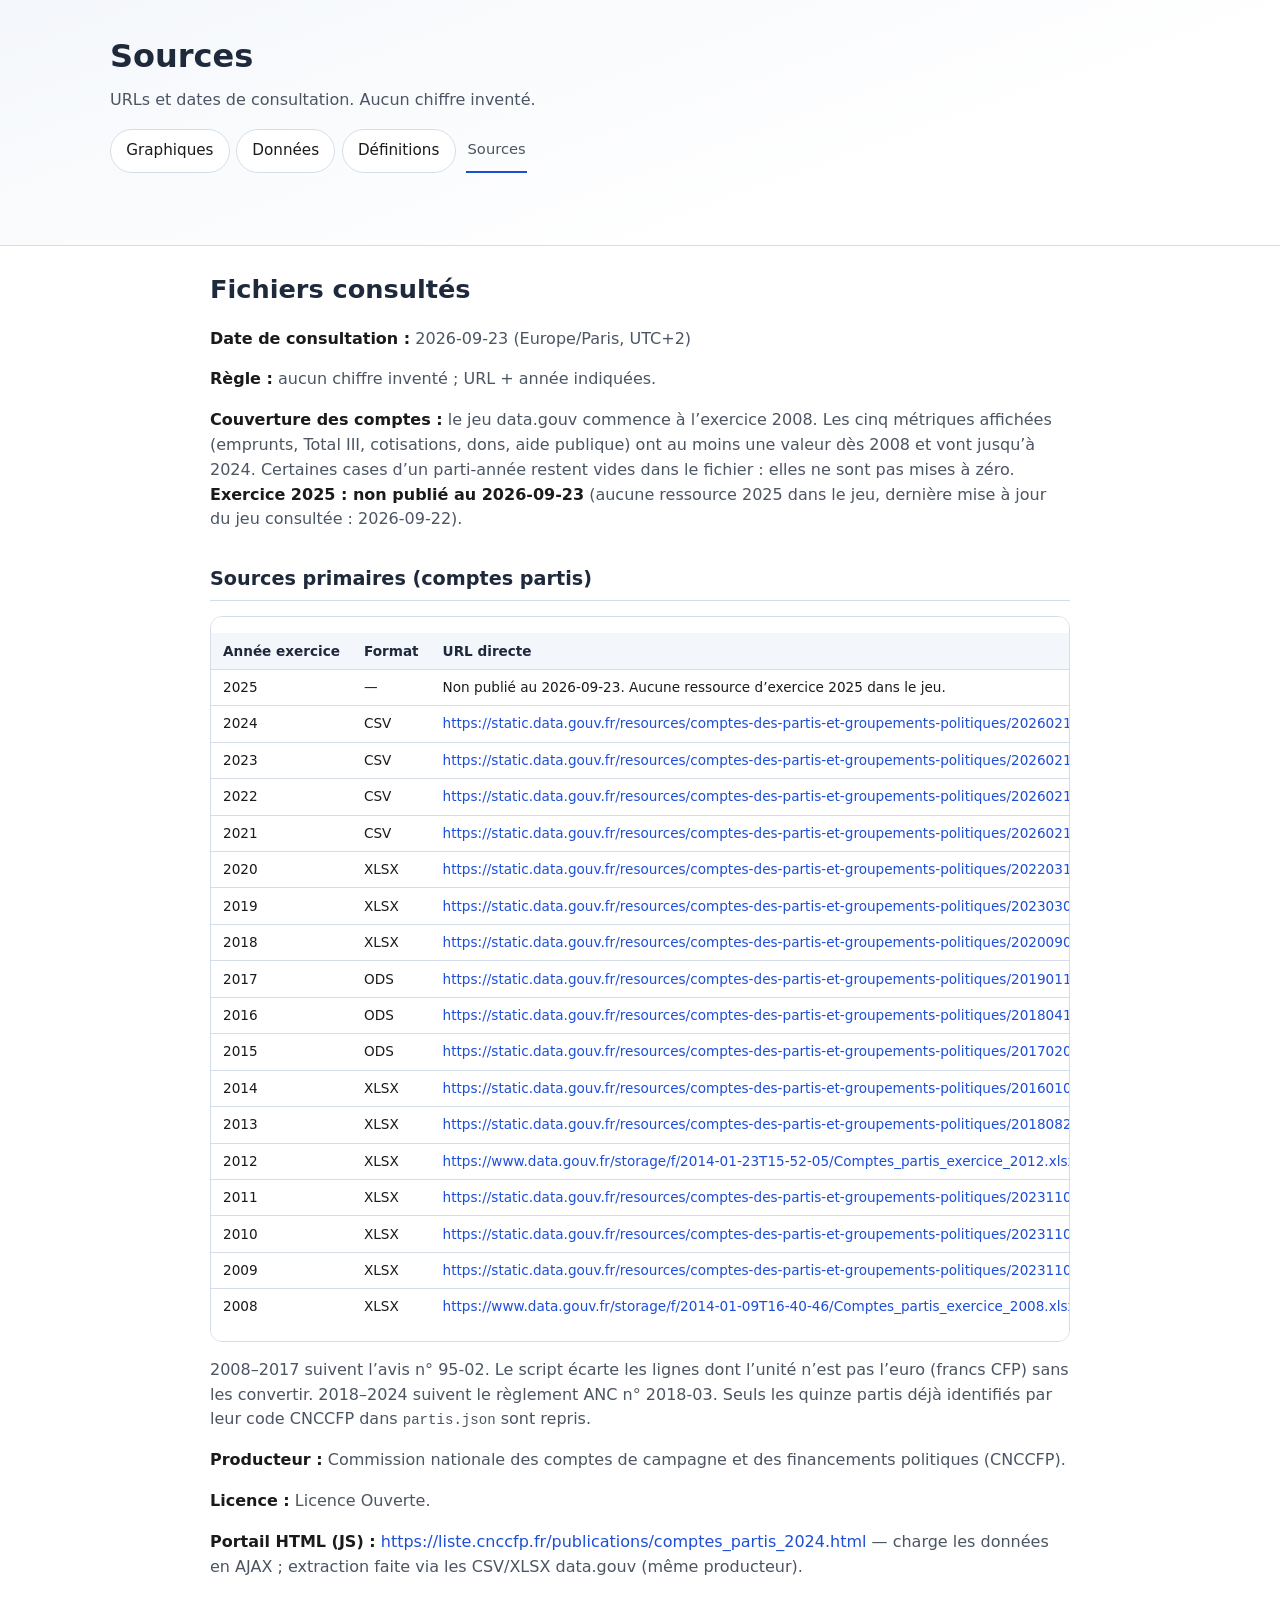
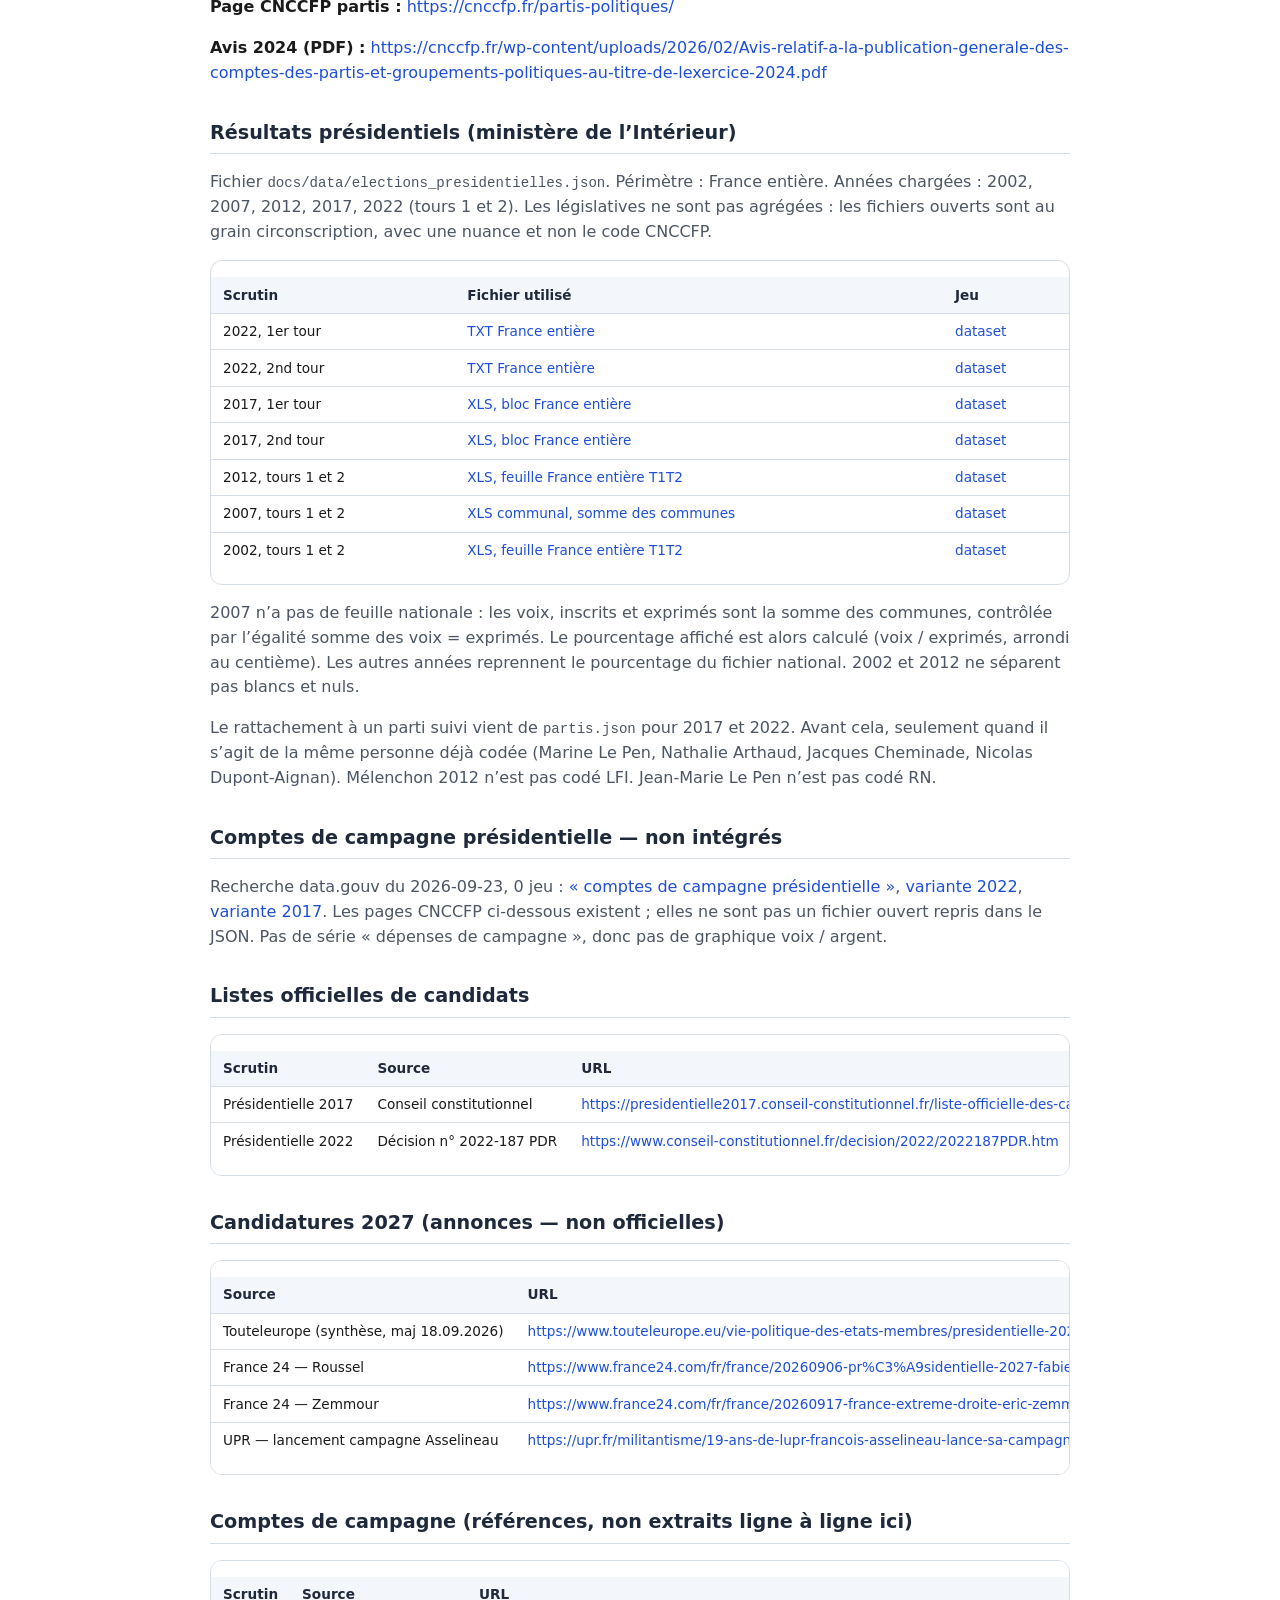
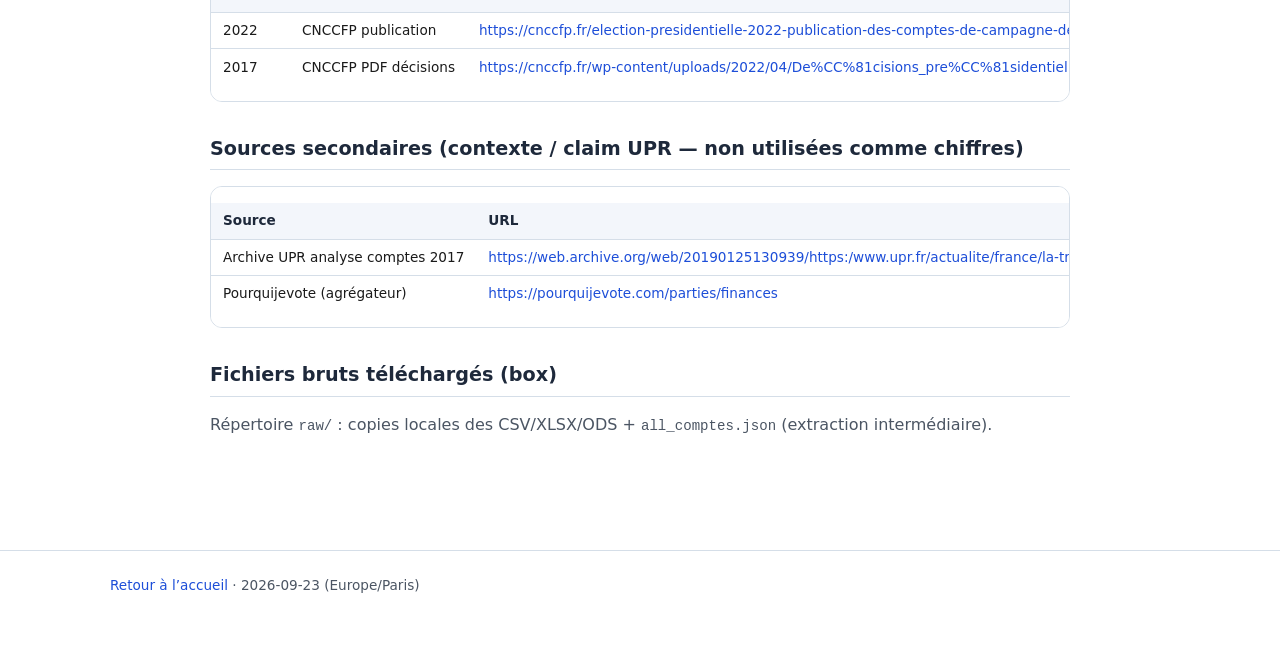
==== commit 44b857d9: "feat: navigation Graphiques, Données, Définitions et barres de dette Deux graphiques d’emprunts fina" ====
--- a/docs/sources.html
+++ b/docs/sources.html
@@ -6,21 +6,23 @@
   <meta name="color-scheme" content="light">
   <meta name="theme-color" content="#ffffff">
   <title>Sources — Finances des partis CNCCFP</title>
-  <link rel="stylesheet" href="css/styles.css?v=20260923src">
+  <link rel="stylesheet" href="css/styles.css?v=20260923dette">
 </head>
 <body>
   <header class="site">
     <div class="wrap">
       <h1>Sources</h1>
-      <p class="sub">Inventaire des URLs et dates de consultation. Aucun chiffre inventé.</p>
-      <nav>
-        <a href="index.html">← Accueil</a>
-        <a href="sources.html" class="active">Sources</a>
+      <p class="sub">URLs et dates de consultation. Aucun chiffre inventé.</p>
+      <nav class="view-nav" aria-label="Vues">
+        <a href="index.html#graphiques">Graphiques</a>
+        <a href="index.html#donnees">Données</a>
+        <a href="index.html#definitions">Définitions</a>
+        <a href="sources.html" class="nav-quiet active">Sources</a>
       </nav>
     </div>
   </header>
   <main class="sources-body">
-<h1>Inventaire des sources — finances partis FR</h1>
+<h1>Fichiers consultés</h1>
 <p><strong>Date de consultation :</strong> 2026-09-23 (Europe/Paris, UTC+2)  </p>
 <p><strong>Règle :</strong> aucun chiffre inventé ; URL + année indiquées.</p>
 <p><strong>Couverture des comptes :</strong> le jeu data.gouv commence à l’exercice 2008. Les cinq métriques affichées (emprunts, Total III, cotisations, dons, aide publique) ont au moins une valeur dès 2008 et vont jusqu’à 2024. Certaines cases d’un parti-année restent vides dans le fichier : elles ne sont pas mises à zéro. <strong>Exercice 2025 : non publié au 2026-09-23</strong> (aucune ressource 2025 dans le jeu, dernière mise à jour du jeu consultée : 2026-09-22).</p>
@@ -53,7 +55,7 @@
 <p><strong>Portail HTML (JS) :</strong> <a href="https://liste.cnccfp.fr/publications/comptes_partis_2024.html" target="_blank" rel="noopener">https://liste.cnccfp.fr/publications/comptes_partis_2024.html</a> — charge les données en AJAX ; extraction faite via les CSV/XLSX data.gouv (même producteur).  </p>
 <p><strong>Page CNCCFP partis :</strong> <a href="https://cnccfp.fr/partis-politiques/" target="_blank" rel="noopener">https://cnccfp.fr/partis-politiques/</a>  </p>
 <p><strong>Avis 2024 (PDF) :</strong> <a href="https://cnccfp.fr/wp-content/uploads/2026/02/Avis-relatif-a-la-publication-generale-des-comptes-des-partis-et-groupements-politiques-au-titre-de-lexercice-2024.pdf" target="_blank" rel="noopener">https://cnccfp.fr/wp-content/uploads/2026/02/Avis-relatif-a-la-publication-generale-des-comptes-des-partis-et-groupements-politiques-au-titre-de-lexercice-2024.pdf</a>  </p>
-<h2>Résultats présidentiels (ministère de l’Intérieur)</h2>
+<h2 id="resultats">Résultats présidentiels (ministère de l’Intérieur)</h2>
 <p>Fichier <code>docs/data/elections_presidentielles.json</code>. Périmètre : France entière. Années chargées : 2002, 2007, 2012, 2017, 2022 (tours 1 et 2). Les législatives ne sont pas agrégées : les fichiers ouverts sont au grain circonscription, avec une nuance et non le code CNCCFP.</p>
 <div class="table-wrap"><table>
 <thead><tr><th>Scrutin</th><th>Fichier utilisé</th><th>Jeu</th></tr></thead>
@@ -74,7 +76,7 @@
 <a href="https://www.data.gouv.fr/datasets?q=comptes%20de%20campagne%20election%20presidentielle%202022" target="_blank" rel="noopener">variante 2022</a>,
 <a href="https://www.data.gouv.fr/datasets?q=comptes%20de%20campagne%20election%20presidentielle%202017" target="_blank" rel="noopener">variante 2017</a>.
 Les pages CNCCFP ci-dessous existent ; elles ne sont pas un fichier ouvert repris dans le JSON. Pas de série « dépenses de campagne », donc pas de graphique voix / argent.</p>
-<h2>Listes officielles de candidats</h2>
+<h2 id="candidats">Listes officielles de candidats</h2>
 <div class="table-wrap"><table>
 <thead><tr><th>Scrutin</th><th>Source</th><th>URL</th></tr></thead>
 <tbody>
--- a/docs/css/styles.css
+++ b/docs/css/styles.css
@@ -89,6 +89,33 @@
   text-decoration: none;
 }
 
+.view-nav {
+  align-items: center;
+  gap: 0.4rem;
+}
+.view-nav > a:not(.nav-quiet) {
+  border: 1px solid var(--border);
+  border-radius: 999px;
+  padding: 0.4rem 0.95rem;
+  background: #ffffff;
+  border-bottom-width: 1px;
+}
+.view-nav > a:not(.nav-quiet)[aria-selected="true"],
+.view-nav > a:not(.nav-quiet).active {
+  background: #dbeafe;
+  border-color: var(--accent);
+  color: #1e3a8a;
+  font-weight: 600;
+  text-decoration: none;
+}
+.view-nav > a.nav-quiet {
+  margin-left: 0.25rem;
+  color: var(--muted);
+  font-size: 0.92rem;
+}
+
+[hidden] { display: none !important; }
+
 .badge {
   display: inline-block;
   font-size: 0.75rem;
@@ -276,11 +303,23 @@
   color: #1e3a8a;
 }
 
+.chart-scroll {
+  overflow-x: auto;
+  max-width: 100%;
+  -webkit-overflow-scrolling: touch;
+}
 .chart-wrap {
   position: relative;
   width: 100%;
-  max-width: 100%;
-  background: #ffffff;
+  max-width: none;
+  background: #ffffff;
+  height: 460px;
+}
+#wrap-evo { min-width: 880px; }
+#wrap-rank { height: 640px; min-width: 720px; }
+.scroll-hint { display: none; }
+@media (max-width: 860px) {
+  .scroll-hint { display: block; }
 }
 .chart-wrap canvas {
   display: block;
@@ -374,6 +413,18 @@
   font-weight: 600;
   position: sticky;
   top: 0;
+}
+.table-wrap tbody th.party,
+.table-wrap tbody td:first-child {
+  position: sticky;
+  left: 0;
+  z-index: 1;
+  background: #ffffff;
+}
+.table-wrap thead th:first-child {
+  left: 0;
+  z-index: 3;
+  background: var(--bg-soft);
 }
 th button {
   all: unset;
@@ -484,8 +535,10 @@
 
 @media (min-width: 720px) {
   .filter-row { grid-template-columns: 1.4fr repeat(3, minmax(0, 0.7fr)); }
+  .filter-row.single { grid-template-columns: minmax(8rem, 14rem); }
   .lists { grid-template-columns: repeat(3, 1fr); }
 }
+.filter-row.single { max-width: 16rem; }
 @media (min-width: 800px) {
   .multiples { grid-template-columns: 1fr 1fr; }
 }
